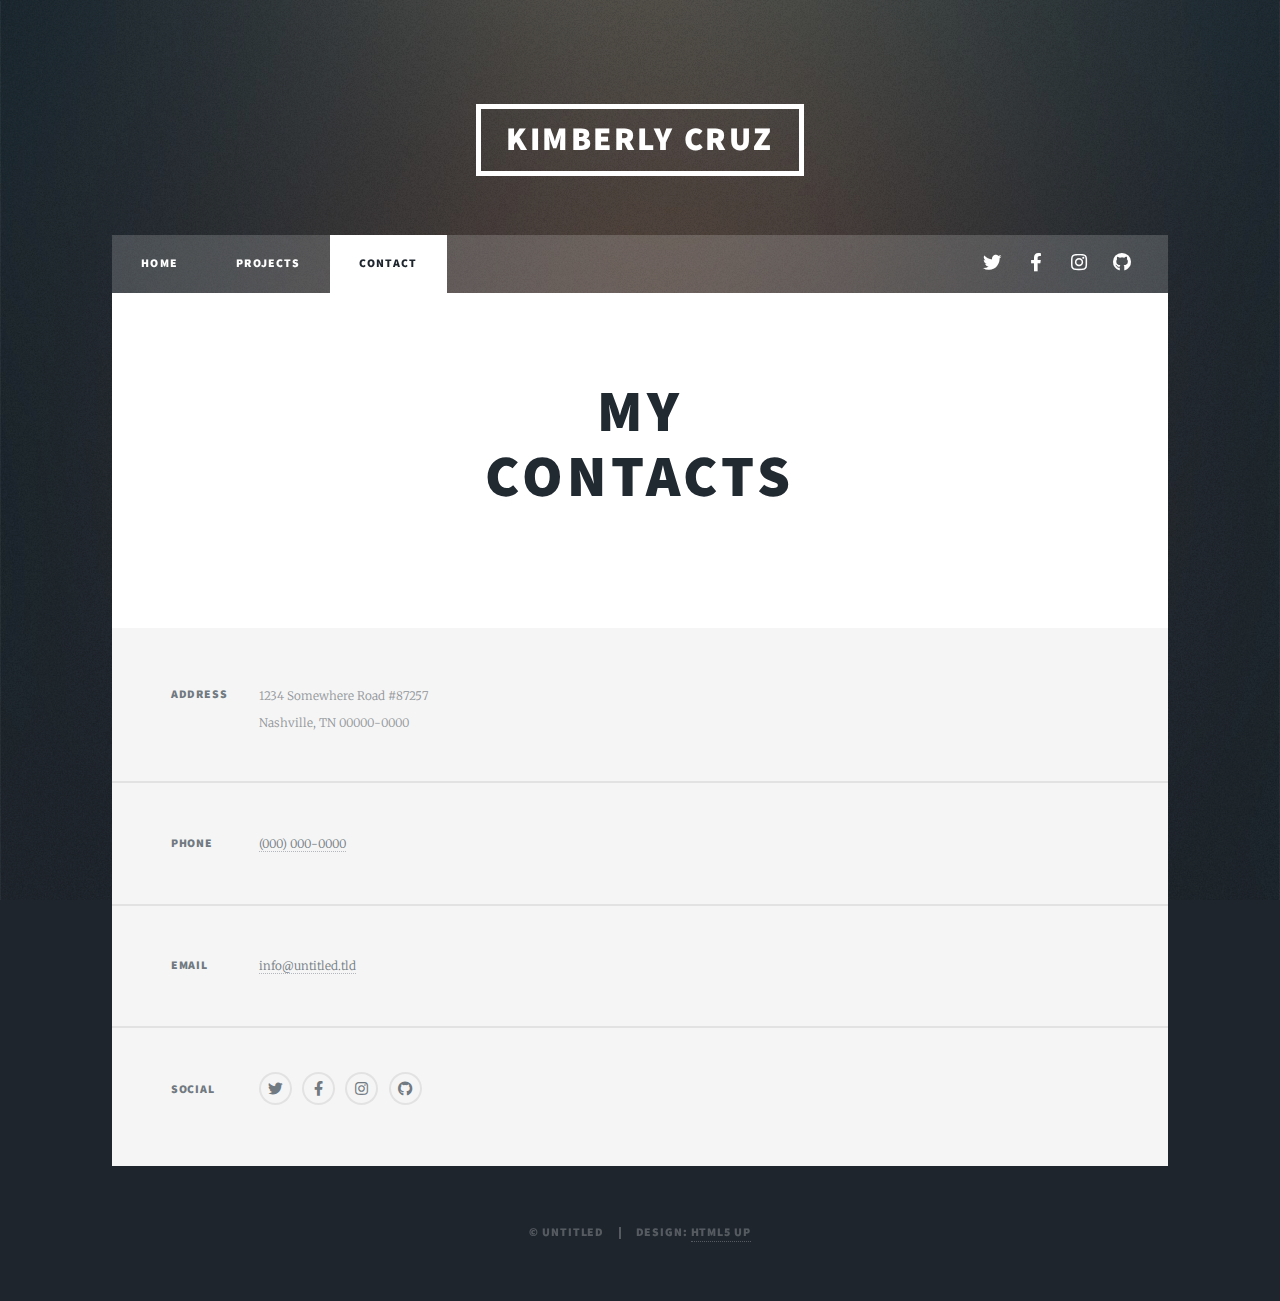
==== elements.html @ bb5ca894 "Start up" ====
<!DOCTYPE HTML>
<!--
	Massively by HTML5 UP
	html5up.net | @ajlkn
	Free for personal and commercial use under the CCA 3.0 license (html5up.net/license)
-->
<html>
	<head>
		<title>Contact Reference - Massively by HTML5 UP</title>
		<meta charset="utf-8" />
		<meta name="viewport" content="width=device-width, initial-scale=1, user-scalable=no" />
		<link rel="stylesheet" href="assets/css/main.css" />
		<noscript><link rel="stylesheet" href="assets/css/noscript.css" /></noscript>
	</head>
	<body class="is-preload">

		<!-- Wrapper -->
			<div id="wrapper">

				<!-- Header -->
					<header id="header">
						<a href="index.html" class="logo">Kimberly Cruz</a>
					</header>

				<!-- Nav -->
					<nav id="nav">
						<ul class="links">
							<li><a href="index.html">Home</a></li>
							<li><a href="generic.html">Projects</a></li>
							<li class="active"><a href="elements.html">Contact</a></li>
						</ul>
						<ul class="icons">
							<li><a href="#" class="icon brands fa-twitter"><span class="label">Twitter</span></a></li>
							<li><a href="#" class="icon brands fa-facebook-f"><span class="label">Facebook</span></a></li>
							<li><a href="#" class="icon brands fa-instagram"><span class="label">Instagram</span></a></li>
							<li><a href="#" class="icon brands fa-github"><span class="label">GitHub</span></a></li>
						</ul>
					</nav>

				<!-- Main -->
					<div id="main">

						<!-- Post -->
							<section class="post">
								<header class="major">
									<h1>My<br />
									Contacts</h1>
								</header>
							</section>

					</div>

				<!-- Footer -->
					<footer id="footer">
						
						<section class="split contact">
							<section class="alt">
								<h3>Address</h3>
								<p>1234 Somewhere Road #87257<br />
								Nashville, TN 00000-0000</p>
							</section>
							<section>
								<h3>Phone</h3>
								<p><a href="#">(000) 000-0000</a></p>
							</section>
							<section>
								<h3>Email</h3>
								<p><a href="#">info@untitled.tld</a></p>
							</section>
							<section>
								<h3>Social</h3>
								<ul class="icons alt">
									<li><a href="#" class="icon brands alt fa-twitter"><span class="label">Twitter</span></a></li>
									<li><a href="#" class="icon brands alt fa-facebook-f"><span class="label">Facebook</span></a></li>
									<li><a href="#" class="icon brands alt fa-instagram"><span class="label">Instagram</span></a></li>
									<li><a href="#" class="icon brands alt fa-github"><span class="label">GitHub</span></a></li>
								</ul>
							</section>
						</section>
					</footer>

				<!-- Copyright -->
					<div id="copyright">
						<ul><li>&copy; Untitled</li><li>Design: <a href="https://html5up.net">HTML5 UP</a></li></ul>
					</div>

			</div>

		<!-- Scripts -->
			<script src="assets/js/jquery.min.js"></script>
			<script src="assets/js/jquery.scrollex.min.js"></script>
			<script src="assets/js/jquery.scrolly.min.js"></script>
			<script src="assets/js/browser.min.js"></script>
			<script src="assets/js/breakpoints.min.js"></script>
			<script src="assets/js/util.js"></script>
			<script src="assets/js/main.js"></script>

	</body>
</html>
---- assets/css/main.css ----
@import url(fontawesome-all.min.css);
@import url("https://fonts.googleapis.com/css?family=Merriweather:300,700,300italic,700italic|Source+Sans+Pro:900");

/*
	Massively by HTML5 UP
	html5up.net | @ajlkn
	Free for personal and commercial use under the CCA 3.0 license (html5up.net/license)
*/

html, body, div, span, applet, object,
iframe, h1, h2, h3, h4, h5, h6, p, blockquote,
pre, a, abbr, acronym, address, big, cite,
code, del, dfn, em, img, ins, kbd, q, s, samp,
small, strike, strong, sub, sup, tt, var, b,
u, i, center, dl, dt, dd, ol, ul, li, fieldset,
form, label, legend, table, caption, tbody,
tfoot, thead, tr, th, td, article, aside,
canvas, details, embed, figure, figcaption,
footer, header, hgroup, menu, nav, output, ruby,
section, summary, time, mark, audio, video {
	margin: 0;
	padding: 0;
	border: 0;
	font-size: 100%;
	font: inherit;
	vertical-align: baseline;}

article, aside, details, figcaption, figure,
footer, header, hgroup, menu, nav, section {
	display: block;}

body {
	line-height: 1;
}

ol, ul {
	list-style: none;
}

blockquote, q {
	quotes: none;
}

	blockquote:before, blockquote:after, q:before, q:after {
		content: '';
		content: none;
	}

table {
	border-collapse: collapse;
	border-spacing: 0;
}

body {
	-webkit-text-size-adjust: none;
}

mark {
	background-color: transparent;
	color: inherit;
}

input::-moz-focus-inner {
	border: 0;
	padding: 0;
}

input, select, textarea {
	-moz-appearance: none;
	-webkit-appearance: none;
	-ms-appearance: none;
	appearance: none;
}

/* Basic */

	@-ms-viewport {
		width: device-width;
	}

	body {
		-ms-overflow-style: scrollbar;
	}

	@media screen and (max-width: 480px) {

		html, body {
			min-width: 320px;
		}

	}

	html {
		box-sizing: border-box;
	}

	*, *:before, *:after {
		box-sizing: inherit;
	}

	body {
		background-color: #1e252d;
	}

		body.is-preload *, body.is-preload *:before, body.is-preload *:after {
			-moz-animation: none !important;
			-webkit-animation: none !important;
			-ms-animation: none !important;
			animation: none !important;
			-moz-transition: none !important;
			-webkit-transition: none !important;
			-ms-transition: none !important;
			transition: none !important;
		}

/* Type */

	html {
		font-size: 16pt;
	}

		@media screen and (max-width: 1680px) {

			html {
				font-size: 12pt;
			}

		}

		@media screen and (max-width: 1280px) {

			html {
				font-size: 11pt;
			}

		}

		@media screen and (max-width: 360px) {

			html {
				font-size: 10pt;
			}

		}

	body {
		color: #212931;
	}

	body, input, select, textarea {
		font-family: "Merriweather", Georgia, serif;
		font-weight: 300;
		font-size: 1rem;
		line-height: 2.375;
	}

	a {
		-moz-transition: color 0.2s ease-in-out, background-color 0.2s ease-in-out, border-color 0.2s ease-in-out, box-shadow 0.2s ease-in-out;
		-webkit-transition: color 0.2s ease-in-out, background-color 0.2s ease-in-out, border-color 0.2s ease-in-out, box-shadow 0.2s ease-in-out;
		-ms-transition: color 0.2s ease-in-out, background-color 0.2s ease-in-out, border-color 0.2s ease-in-out, box-shadow 0.2s ease-in-out;
		transition: color 0.2s ease-in-out, background-color 0.2s ease-in-out, border-color 0.2s ease-in-out, box-shadow 0.2s ease-in-out;
		border-bottom: dotted 1px;
		text-decoration: none;
	}

		a:hover {
			border-bottom-color: transparent;
		}

	strong, b {
		font-weight: 600;
	}

	em, i {
		font-style: italic;
	}

	p {
		text-align: justify;
		margin: 0 0 2rem 0;
	}

	h1, h2, h3, h4, h5, h6 {
		font-family: "Source Sans Pro", Helvetica, sans-serif;
		font-weight: 900;
		line-height: 1.5;
		letter-spacing: 0.075em;
		text-transform: uppercase;
		margin: 0 0 1rem 0;
	}

		h1 a, h2 a, h3 a, h4 a, h5 a, h6 a {
			border-bottom: 0;
			color: inherit;
			text-decoration: none;
		}

	h1 {
		font-size: 4rem;
		line-height: 1.1;
		margin: 0 0 2rem 0;
	}

	h2 {
		font-size: 1.75rem;
		line-height: 1.3;
		margin: 0 0 1.5rem 0;
	}

	h3 {
		font-size: 1.25rem;
		margin: 0 0 1.5rem 0;
	}

	h4 {
		font-size: 1rem;
	}

	h5 {
		font-size: 0.9rem;
	}

	h6 {
		font-size: 0.8rem;
	}

	sub {
		font-size: 0.8rem;
		position: relative;
		top: 0.5rem;
	}

	sup {
		font-size: 0.8rem;
		position: relative;
		top: -0.5rem;
	}

	blockquote {
		border-left: solid 4px;
		font-style: italic;
		margin: 0 0 2rem 0;
		padding: 0.5rem 0 0.5rem 2rem;
	}

	code {
		border: solid 2px;
		font-family: "Courier New", monospace;
		font-size: 0.9rem;
		margin: 0 0.25rem;
		padding: 0.25rem 0.65rem;
	}

	pre {
		-webkit-overflow-scrolling: touch;
		font-family: "Courier New", monospace;
		font-size: 0.9rem;
		margin: 0 0 2rem 0;
	}

		pre code {
			display: block;
			line-height: 1.75;
			padding: 1rem 1.5rem;
			overflow-x: auto;
		}

	hr {
		border: 0;
		border-bottom: solid 2px;
		margin: 3rem 0;
	}

		hr.major {
			margin: 5rem 0;
		}

	.align-left {
		text-align: left;
	}

	.align-center {
		text-align: center;
	}

	.align-right {
		text-align: right;
	}

	input, select, textarea {
		color: #212931;
	}

	a {
		color: #212931;
		border-bottom-color: rgba(33, 41, 49, 0.5);
	}

		a:hover {
			border-bottom-color: transparent;
			color: #18bfef !important;
		}

	strong, b {
		color: #212931;
	}

	h1, h2, h3, h4, h5, h6 {
		color: #212931;
	}

	blockquote {
		border-left-color: #eeeeee;
	}

	code {
		background: rgba(220, 220, 220, 0.25);
		border-color: #eeeeee;
	}

	hr {
		border-bottom-color: #eeeeee;
	}

/* Row */

	.row {
		display: flex;
		flex-wrap: wrap;
		box-sizing: border-box;
		align-items: stretch;
	}

		.row > * {
			box-sizing: border-box;
		}

		.row.gtr-uniform > * > :last-child {
			margin-bottom: 0;
		}

		.row.aln-left {
			justify-content: flex-start;
		}

		.row.aln-center {
			justify-content: center;
		}

		.row.aln-right {
			justify-content: flex-end;
		}

		.row.aln-top {
			align-items: flex-start;
		}

		.row.aln-middle {
			align-items: center;
		}

		.row.aln-bottom {
			align-items: flex-end;
		}

		.row > .imp {
			order: -1;
		}

		.row > .col-1 {
			width: 8.33333%;
		}

		.row > .off-1 {
			margin-left: 8.33333%;
		}

		.row > .col-2 {
			width: 16.66667%;
		}

		.row > .off-2 {
			margin-left: 16.66667%;
		}

		.row > .col-3 {
			width: 25%;
		}

		.row > .off-3 {
			margin-left: 25%;
		}

		.row > .col-4 {
			width: 33.33333%;
		}

		.row > .off-4 {
			margin-left: 33.33333%;
		}

		.row > .col-5 {
			width: 41.66667%;
		}

		.row > .off-5 {
			margin-left: 41.66667%;
		}

		.row > .col-6 {
			width: 50%;
		}

		.row > .off-6 {
			margin-left: 50%;
		}

		.row > .col-7 {
			width: 58.33333%;
		}

		.row > .off-7 {
			margin-left: 58.33333%;
		}

		.row > .col-8 {
			width: 66.66667%;
		}

		.row > .off-8 {
			margin-left: 66.66667%;
		}

		.row > .col-9 {
			width: 75%;
		}

		.row > .off-9 {
			margin-left: 75%;
		}

		.row > .col-10 {
			width: 83.33333%;
		}

		.row > .off-10 {
			margin-left: 83.33333%;
		}

		.row > .col-11 {
			width: 91.66667%;
		}

		.row > .off-11 {
			margin-left: 91.66667%;
		}

		.row > .col-12 {
			width: 100%;
		}

		.row > .off-12 {
			margin-left: 100%;
		}

		.row.gtr-0 {
			margin-top: 0;
			margin-left: 0rem;
		}

			.row.gtr-0 > * {
				padding: 0 0 0 0rem;
			}

			.row.gtr-0.gtr-uniform {
				margin-top: 0rem;
			}

				.row.gtr-0.gtr-uniform > * {
					padding-top: 0rem;
				}

		.row.gtr-25 {
			margin-top: 0;
			margin-left: -0.375rem;
		}

			.row.gtr-25 > * {
				padding: 0 0 0 0.375rem;
			}

			.row.gtr-25.gtr-uniform {
				margin-top: -0.375rem;
			}

				.row.gtr-25.gtr-uniform > * {
					padding-top: 0.375rem;
				}

		.row.gtr-50 {
			margin-top: 0;
			margin-left: -0.75rem;
		}

			.row.gtr-50 > * {
				padding: 0 0 0 0.75rem;
			}

			.row.gtr-50.gtr-uniform {
				margin-top: -0.75rem;
			}

				.row.gtr-50.gtr-uniform > * {
					padding-top: 0.75rem;
				}

		.row {
			margin-top: 0;
			margin-left: -1.5rem;
		}

			.row > * {
				padding: 0 0 0 1.5rem;
			}

			.row.gtr-uniform {
				margin-top: -1.5rem;
			}

				.row.gtr-uniform > * {
					padding-top: 1.5rem;
				}

		.row.gtr-150 {
			margin-top: 0;
			margin-left: -2.25rem;
		}

			.row.gtr-150 > * {
				padding: 0 0 0 2.25rem;
			}

			.row.gtr-150.gtr-uniform {
				margin-top: -2.25rem;
			}

				.row.gtr-150.gtr-uniform > * {
					padding-top: 2.25rem;
				}

		.row.gtr-200 {
			margin-top: 0;
			margin-left: -3rem;
		}

			.row.gtr-200 > * {
				padding: 0 0 0 3rem;
			}

			.row.gtr-200.gtr-uniform {
				margin-top: -3rem;
			}

				.row.gtr-200.gtr-uniform > * {
					padding-top: 3rem;
				}

		@media screen and (max-width: 1680px) {

			.row {
				display: flex;
				flex-wrap: wrap;
				box-sizing: border-box;
				align-items: stretch;
			}

				.row > * {
					box-sizing: border-box;
				}

				.row.gtr-uniform > * > :last-child {
					margin-bottom: 0;
				}

				.row.aln-left {
					justify-content: flex-start;
				}

				.row.aln-center {
					justify-content: center;
				}

				.row.aln-right {
					justify-content: flex-end;
				}

				.row.aln-top {
					align-items: flex-start;
				}

				.row.aln-middle {
					align-items: center;
				}

				.row.aln-bottom {
					align-items: flex-end;
				}

				.row > .imp-xlarge {
					order: -1;
				}

				.row > .col-1-xlarge {
					width: 8.33333%;
				}

				.row > .off-1-xlarge {
					margin-left: 8.33333%;
				}

				.row > .col-2-xlarge {
					width: 16.66667%;
				}

				.row > .off-2-xlarge {
					margin-left: 16.66667%;
				}

				.row > .col-3-xlarge {
					width: 25%;
				}

				.row > .off-3-xlarge {
					margin-left: 25%;
				}

				.row > .col-4-xlarge {
					width: 33.33333%;
				}

				.row > .off-4-xlarge {
					margin-left: 33.33333%;
				}

				.row > .col-5-xlarge {
					width: 41.66667%;
				}

				.row > .off-5-xlarge {
					margin-left: 41.66667%;
				}

				.row > .col-6-xlarge {
					width: 50%;
				}

				.row > .off-6-xlarge {
					margin-left: 50%;
				}

				.row > .col-7-xlarge {
					width: 58.33333%;
				}

				.row > .off-7-xlarge {
					margin-left: 58.33333%;
				}

				.row > .col-8-xlarge {
					width: 66.66667%;
				}

				.row > .off-8-xlarge {
					margin-left: 66.66667%;
				}

				.row > .col-9-xlarge {
					width: 75%;
				}

				.row > .off-9-xlarge {
					margin-left: 75%;
				}

				.row > .col-10-xlarge {
					width: 83.33333%;
				}

				.row > .off-10-xlarge {
					margin-left: 83.33333%;
				}

				.row > .col-11-xlarge {
					width: 91.66667%;
				}

				.row > .off-11-xlarge {
					margin-left: 91.66667%;
				}

				.row > .col-12-xlarge {
					width: 100%;
				}

				.row > .off-12-xlarge {
					margin-left: 100%;
				}

				.row.gtr-0 {
					margin-top: 0;
					margin-left: 0rem;
				}

					.row.gtr-0 > * {
						padding: 0 0 0 0rem;
					}

					.row.gtr-0.gtr-uniform {
						margin-top: 0rem;
					}

						.row.gtr-0.gtr-uniform > * {
							padding-top: 0rem;
						}

				.row.gtr-25 {
					margin-top: 0;
					margin-left: -0.375rem;
				}

					.row.gtr-25 > * {
						padding: 0 0 0 0.375rem;
					}

					.row.gtr-25.gtr-uniform {
						margin-top: -0.375rem;
					}

						.row.gtr-25.gtr-uniform > * {
							padding-top: 0.375rem;
						}

				.row.gtr-50 {
					margin-top: 0;
					margin-left: -0.75rem;
				}

					.row.gtr-50 > * {
						padding: 0 0 0 0.75rem;
					}

					.row.gtr-50.gtr-uniform {
						margin-top: -0.75rem;
					}

						.row.gtr-50.gtr-uniform > * {
							padding-top: 0.75rem;
						}

				.row {
					margin-top: 0;
					margin-left: -1.5rem;
				}

					.row > * {
						padding: 0 0 0 1.5rem;
					}

					.row.gtr-uniform {
						margin-top: -1.5rem;
					}

						.row.gtr-uniform > * {
							padding-top: 1.5rem;
						}

				.row.gtr-150 {
					margin-top: 0;
					margin-left: -2.25rem;
				}

					.row.gtr-150 > * {
						padding: 0 0 0 2.25rem;
					}

					.row.gtr-150.gtr-uniform {
						margin-top: -2.25rem;
					}

						.row.gtr-150.gtr-uniform > * {
							padding-top: 2.25rem;
						}

				.row.gtr-200 {
					margin-top: 0;
					margin-left: -3rem;
				}

					.row.gtr-200 > * {
						padding: 0 0 0 3rem;
					}

					.row.gtr-200.gtr-uniform {
						margin-top: -3rem;
					}

						.row.gtr-200.gtr-uniform > * {
							padding-top: 3rem;
						}

		}

		@media screen and (max-width: 1280px) {

			.row {
				display: flex;
				flex-wrap: wrap;
				box-sizing: border-box;
				align-items: stretch;
			}

				.row > * {
					box-sizing: border-box;
				}

				.row.gtr-uniform > * > :last-child {
					margin-bottom: 0;
				}

				.row.aln-left {
					justify-content: flex-start;
				}

				.row.aln-center {
					justify-content: center;
				}

				.row.aln-right {
					justify-content: flex-end;
				}

				.row.aln-top {
					align-items: flex-start;
				}

				.row.aln-middle {
					align-items: center;
				}

				.row.aln-bottom {
					align-items: flex-end;
				}

				.row > .imp-large {
					order: -1;
				}

				.row > .col-1-large {
					width: 8.33333%;
				}

				.row > .off-1-large {
					margin-left: 8.33333%;
				}

				.row > .col-2-large {
					width: 16.66667%;
				}

				.row > .off-2-large {
					margin-left: 16.66667%;
				}

				.row > .col-3-large {
					width: 25%;
				}

				.row > .off-3-large {
					margin-left: 25%;
				}

				.row > .col-4-large {
					width: 33.33333%;
				}

				.row > .off-4-large {
					margin-left: 33.33333%;
				}

				.row > .col-5-large {
					width: 41.66667%;
				}

				.row > .off-5-large {
					margin-left: 41.66667%;
				}

				.row > .col-6-large {
					width: 50%;
				}

				.row > .off-6-large {
					margin-left: 50%;
				}

				.row > .col-7-large {
					width: 58.33333%;
				}

				.row > .off-7-large {
					margin-left: 58.33333%;
				}

				.row > .col-8-large {
					width: 66.66667%;
				}

				.row > .off-8-large {
					margin-left: 66.66667%;
				}

				.row > .col-9-large {
					width: 75%;
				}

				.row > .off-9-large {
					margin-left: 75%;
				}

				.row > .col-10-large {
					width: 83.33333%;
				}

				.row > .off-10-large {
					margin-left: 83.33333%;
				}

				.row > .col-11-large {
					width: 91.66667%;
				}

				.row > .off-11-large {
					margin-left: 91.66667%;
				}

				.row > .col-12-large {
					width: 100%;
				}

				.row > .off-12-large {
					margin-left: 100%;
				}

				.row.gtr-0 {
					margin-top: 0;
					margin-left: 0rem;
				}

					.row.gtr-0 > * {
						padding: 0 0 0 0rem;
					}

					.row.gtr-0.gtr-uniform {
						margin-top: 0rem;
					}

						.row.gtr-0.gtr-uniform > * {
							padding-top: 0rem;
						}

				.row.gtr-25 {
					margin-top: 0;
					margin-left: -0.375rem;
				}

					.row.gtr-25 > * {
						padding: 0 0 0 0.375rem;
					}

					.row.gtr-25.gtr-uniform {
						margin-top: -0.375rem;
					}

						.row.gtr-25.gtr-uniform > * {
							padding-top: 0.375rem;
						}

				.row.gtr-50 {
					margin-top: 0;
					margin-left: -0.75rem;
				}

					.row.gtr-50 > * {
						padding: 0 0 0 0.75rem;
					}

					.row.gtr-50.gtr-uniform {
						margin-top: -0.75rem;
					}

						.row.gtr-50.gtr-uniform > * {
							padding-top: 0.75rem;
						}

				.row {
					margin-top: 0;
					margin-left: -1.5rem;
				}

					.row > * {
						padding: 0 0 0 1.5rem;
					}

					.row.gtr-uniform {
						margin-top: -1.5rem;
					}

						.row.gtr-uniform > * {
							padding-top: 1.5rem;
						}

				.row.gtr-150 {
					margin-top: 0;
					margin-left: -2.25rem;
				}

					.row.gtr-150 > * {
						padding: 0 0 0 2.25rem;
					}

					.row.gtr-150.gtr-uniform {
						margin-top: -2.25rem;
					}

						.row.gtr-150.gtr-uniform > * {
							padding-top: 2.25rem;
						}

				.row.gtr-200 {
					margin-top: 0;
					margin-left: -3rem;
				}

					.row.gtr-200 > * {
						padding: 0 0 0 3rem;
					}

					.row.gtr-200.gtr-uniform {
						margin-top: -3rem;
					}

						.row.gtr-200.gtr-uniform > * {
							padding-top: 3rem;
						}

		}

		@media screen and (max-width: 980px) {

			.row {
				display: flex;
				flex-wrap: wrap;
				box-sizing: border-box;
				align-items: stretch;
			}

				.row > * {
					box-sizing: border-box;
				}

				.row.gtr-uniform > * > :last-child {
					margin-bottom: 0;
				}

				.row.aln-left {
					justify-content: flex-start;
				}

				.row.aln-center {
					justify-content: center;
				}

				.row.aln-right {
					justify-content: flex-end;
				}

				.row.aln-top {
					align-items: flex-start;
				}

				.row.aln-middle {
					align-items: center;
				}

				.row.aln-bottom {
					align-items: flex-end;
				}

				.row > .imp-medium {
					order: -1;
				}

				.row > .col-1-medium {
					width: 8.33333%;
				}

				.row > .off-1-medium {
					margin-left: 8.33333%;
				}

				.row > .col-2-medium {
					width: 16.66667%;
				}

				.row > .off-2-medium {
					margin-left: 16.66667%;
				}

				.row > .col-3-medium {
					width: 25%;
				}

				.row > .off-3-medium {
					margin-left: 25%;
				}

				.row > .col-4-medium {
					width: 33.33333%;
				}

				.row > .off-4-medium {
					margin-left: 33.33333%;
				}

				.row > .col-5-medium {
					width: 41.66667%;
				}

				.row > .off-5-medium {
					margin-left: 41.66667%;
				}

				.row > .col-6-medium {
					width: 50%;
				}

				.row > .off-6-medium {
					margin-left: 50%;
				}

				.row > .col-7-medium {
					width: 58.33333%;
				}

				.row > .off-7-medium {
					margin-left: 58.33333%;
				}

				.row > .col-8-medium {
					width: 66.66667%;
				}

				.row > .off-8-medium {
					margin-left: 66.66667%;
				}

				.row > .col-9-medium {
					width: 75%;
				}

				.row > .off-9-medium {
					margin-left: 75%;
				}

				.row > .col-10-medium {
					width: 83.33333%;
				}

				.row > .off-10-medium {
					margin-left: 83.33333%;
				}

				.row > .col-11-medium {
					width: 91.66667%;
				}

				.row > .off-11-medium {
					margin-left: 91.66667%;
				}

				.row > .col-12-medium {
					width: 100%;
				}

				.row > .off-12-medium {
					margin-left: 100%;
				}

				.row.gtr-0 {
					margin-top: 0;
					margin-left: 0rem;
				}

					.row.gtr-0 > * {
						padding: 0 0 0 0rem;
					}

					.row.gtr-0.gtr-uniform {
						margin-top: 0rem;
					}

						.row.gtr-0.gtr-uniform > * {
							padding-top: 0rem;
						}

				.row.gtr-25 {
					margin-top: 0;
					margin-left: -0.375rem;
				}

					.row.gtr-25 > * {
						padding: 0 0 0 0.375rem;
					}

					.row.gtr-25.gtr-uniform {
						margin-top: -0.375rem;
					}

						.row.gtr-25.gtr-uniform > * {
							padding-top: 0.375rem;
						}

				.row.gtr-50 {
					margin-top: 0;
					margin-left: -0.75rem;
				}

					.row.gtr-50 > * {
						padding: 0 0 0 0.75rem;
					}

					.row.gtr-50.gtr-uniform {
						margin-top: -0.75rem;
					}

						.row.gtr-50.gtr-uniform > * {
							padding-top: 0.75rem;
						}

				.row {
					margin-top: 0;
					margin-left: -1.5rem;
				}

					.row > * {
						padding: 0 0 0 1.5rem;
					}

					.row.gtr-uniform {
						margin-top: -1.5rem;
					}

						.row.gtr-uniform > * {
							padding-top: 1.5rem;
						}

				.row.gtr-150 {
					margin-top: 0;
					margin-left: -2.25rem;
				}

					.row.gtr-150 > * {
						padding: 0 0 0 2.25rem;
					}

					.row.gtr-150.gtr-uniform {
						margin-top: -2.25rem;
					}

						.row.gtr-150.gtr-uniform > * {
							padding-top: 2.25rem;
						}

				.row.gtr-200 {
					margin-top: 0;
					margin-left: -3rem;
				}

					.row.gtr-200 > * {
						padding: 0 0 0 3rem;
					}

					.row.gtr-200.gtr-uniform {
						margin-top: -3rem;
					}

						.row.gtr-200.gtr-uniform > * {
							padding-top: 3rem;
						}

		}

		@media screen and (max-width: 736px) {

			.row {
				display: flex;
				flex-wrap: wrap;
				box-sizing: border-box;
				align-items: stretch;
			}

				.row > * {
					box-sizing: border-box;
				}

				.row.gtr-uniform > * > :last-child {
					margin-bottom: 0;
				}

				.row.aln-left {
					justify-content: flex-start;
				}

				.row.aln-center {
					justify-content: center;
				}

				.row.aln-right {
					justify-content: flex-end;
				}

				.row.aln-top {
					align-items: flex-start;
				}

				.row.aln-middle {
					align-items: center;
				}

				.row.aln-bottom {
					align-items: flex-end;
				}

				.row > .imp-small {
					order: -1;
				}

				.row > .col-1-small {
					width: 8.33333%;
				}

				.row > .off-1-small {
					margin-left: 8.33333%;
				}

				.row > .col-2-small {
					width: 16.66667%;
				}

				.row > .off-2-small {
					margin-left: 16.66667%;
				}

				.row > .col-3-small {
					width: 25%;
				}

				.row > .off-3-small {
					margin-left: 25%;
				}

				.row > .col-4-small {
					width: 33.33333%;
				}

				.row > .off-4-small {
					margin-left: 33.33333%;
				}

				.row > .col-5-small {
					width: 41.66667%;
				}

				.row > .off-5-small {
					margin-left: 41.66667%;
				}

				.row > .col-6-small {
					width: 50%;
				}

				.row > .off-6-small {
					margin-left: 50%;
				}

				.row > .col-7-small {
					width: 58.33333%;
				}

				.row > .off-7-small {
					margin-left: 58.33333%;
				}

				.row > .col-8-small {
					width: 66.66667%;
				}

				.row > .off-8-small {
					margin-left: 66.66667%;
				}

				.row > .col-9-small {
					width: 75%;
				}

				.row > .off-9-small {
					margin-left: 75%;
				}

				.row > .col-10-small {
					width: 83.33333%;
				}

				.row > .off-10-small {
					margin-left: 83.33333%;
				}

				.row > .col-11-small {
					width: 91.66667%;
				}

				.row > .off-11-small {
					margin-left: 91.66667%;
				}

				.row > .col-12-small {
					width: 100%;
				}

				.row > .off-12-small {
					margin-left: 100%;
				}

				.row.gtr-0 {
					margin-top: 0;
					margin-left: 0rem;
				}

					.row.gtr-0 > * {
						padding: 0 0 0 0rem;
					}

					.row.gtr-0.gtr-uniform {
						margin-top: 0rem;
					}

						.row.gtr-0.gtr-uniform > * {
							padding-top: 0rem;
						}

				.row.gtr-25 {
					margin-top: 0;
					margin-left: -0.375rem;
				}

					.row.gtr-25 > * {
						padding: 0 0 0 0.375rem;
					}

					.row.gtr-25.gtr-uniform {
						margin-top: -0.375rem;
					}

						.row.gtr-25.gtr-uniform > * {
							padding-top: 0.375rem;
						}

				.row.gtr-50 {
					margin-top: 0;
					margin-left: -0.75rem;
				}

					.row.gtr-50 > * {
						padding: 0 0 0 0.75rem;
					}

					.row.gtr-50.gtr-uniform {
						margin-top: -0.75rem;
					}

						.row.gtr-50.gtr-uniform > * {
							padding-top: 0.75rem;
						}

				.row {
					margin-top: 0;
					margin-left: -1.5rem;
				}

					.row > * {
						padding: 0 0 0 1.5rem;
					}

					.row.gtr-uniform {
						margin-top: -1.5rem;
					}

						.row.gtr-uniform > * {
							padding-top: 1.5rem;
						}

				.row.gtr-150 {
					margin-top: 0;
					margin-left: -2.25rem;
				}

					.row.gtr-150 > * {
						padding: 0 0 0 2.25rem;
					}

					.row.gtr-150.gtr-uniform {
						margin-top: -2.25rem;
					}

						.row.gtr-150.gtr-uniform > * {
							padding-top: 2.25rem;
						}

				.row.gtr-200 {
					margin-top: 0;
					margin-left: -3rem;
				}

					.row.gtr-200 > * {
						padding: 0 0 0 3rem;
					}

					.row.gtr-200.gtr-uniform {
						margin-top: -3rem;
					}

						.row.gtr-200.gtr-uniform > * {
							padding-top: 3rem;
						}

		}

		@media screen and (max-width: 480px) {

			.row {
				display: flex;
				flex-wrap: wrap;
				box-sizing: border-box;
				align-items: stretch;
			}

				.row > * {
					box-sizing: border-box;
				}

				.row.gtr-uniform > * > :last-child {
					margin-bottom: 0;
				}

				.row.aln-left {
					justify-content: flex-start;
				}

				.row.aln-center {
					justify-content: center;
				}

				.row.aln-right {
					justify-content: flex-end;
				}

				.row.aln-top {
					align-items: flex-start;
				}

				.row.aln-middle {
					align-items: center;
				}

				.row.aln-bottom {
					align-items: flex-end;
				}

				.row > .imp-xsmall {
					order: -1;
				}

				.row > .col-1-xsmall {
					width: 8.33333%;
				}

				.row > .off-1-xsmall {
					margin-left: 8.33333%;
				}

				.row > .col-2-xsmall {
					width: 16.66667%;
				}

				.row > .off-2-xsmall {
					margin-left: 16.66667%;
				}

				.row > .col-3-xsmall {
					width: 25%;
				}

				.row > .off-3-xsmall {
					margin-left: 25%;
				}

				.row > .col-4-xsmall {
					width: 33.33333%;
				}

				.row > .off-4-xsmall {
					margin-left: 33.33333%;
				}

				.row > .col-5-xsmall {
					width: 41.66667%;
				}

				.row > .off-5-xsmall {
					margin-left: 41.66667%;
				}

				.row > .col-6-xsmall {
					width: 50%;
				}

				.row > .off-6-xsmall {
					margin-left: 50%;
				}

				.row > .col-7-xsmall {
					width: 58.33333%;
				}

				.row > .off-7-xsmall {
					margin-left: 58.33333%;
				}

				.row > .col-8-xsmall {
					width: 66.66667%;
				}

				.row > .off-8-xsmall {
					margin-left: 66.66667%;
				}

				.row > .col-9-xsmall {
					width: 75%;
				}

				.row > .off-9-xsmall {
					margin-left: 75%;
				}

				.row > .col-10-xsmall {
					width: 83.33333%;
				}

				.row > .off-10-xsmall {
					margin-left: 83.33333%;
				}

				.row > .col-11-xsmall {
					width: 91.66667%;
				}

				.row > .off-11-xsmall {
					margin-left: 91.66667%;
				}

				.row > .col-12-xsmall {
					width: 100%;
				}

				.row > .off-12-xsmall {
					margin-left: 100%;
				}

				.row.gtr-0 {
					margin-top: 0;
					margin-left: 0rem;
				}

					.row.gtr-0 > * {
						padding: 0 0 0 0rem;
					}

					.row.gtr-0.gtr-uniform {
						margin-top: 0rem;
					}

						.row.gtr-0.gtr-uniform > * {
							padding-top: 0rem;
						}

				.row.gtr-25 {
					margin-top: 0;
					margin-left: -0.375rem;
				}

					.row.gtr-25 > * {
						padding: 0 0 0 0.375rem;
					}

					.row.gtr-25.gtr-uniform {
						margin-top: -0.375rem;
					}

						.row.gtr-25.gtr-uniform > * {
							padding-top: 0.375rem;
						}

				.row.gtr-50 {
					margin-top: 0;
					margin-left: -0.75rem;
				}

					.row.gtr-50 > * {
						padding: 0 0 0 0.75rem;
					}

					.row.gtr-50.gtr-uniform {
						margin-top: -0.75rem;
					}

						.row.gtr-50.gtr-uniform > * {
							padding-top: 0.75rem;
						}

				.row {
					margin-top: 0;
					margin-left: -1.5rem;
				}

					.row > * {
						padding: 0 0 0 1.5rem;
					}

					.row.gtr-uniform {
						margin-top: -1.5rem;
					}

						.row.gtr-uniform > * {
							padding-top: 1.5rem;
						}

				.row.gtr-150 {
					margin-top: 0;
					margin-left: -2.25rem;
				}

					.row.gtr-150 > * {
						padding: 0 0 0 2.25rem;
					}

					.row.gtr-150.gtr-uniform {
						margin-top: -2.25rem;
					}

						.row.gtr-150.gtr-uniform > * {
							padding-top: 2.25rem;
						}

				.row.gtr-200 {
					margin-top: 0;
					margin-left: -3rem;
				}

					.row.gtr-200 > * {
						padding: 0 0 0 3rem;
					}

					.row.gtr-200.gtr-uniform {
						margin-top: -3rem;
					}

						.row.gtr-200.gtr-uniform > * {
							padding-top: 3rem;
						}

		}

		@media screen and (max-width: 360px) {

			.row {
				display: flex;
				flex-wrap: wrap;
				box-sizing: border-box;
				align-items: stretch;
			}

				.row > * {
					box-sizing: border-box;
				}

				.row.gtr-uniform > * > :last-child {
					margin-bottom: 0;
				}

				.row.aln-left {
					justify-content: flex-start;
				}

				.row.aln-center {
					justify-content: center;
				}

				.row.aln-right {
					justify-content: flex-end;
				}

				.row.aln-top {
					align-items: flex-start;
				}

				.row.aln-middle {
					align-items: center;
				}

				.row.aln-bottom {
					align-items: flex-end;
				}

				.row > .imp-xxsmall {
					order: -1;
				}

				.row > .col-1-xxsmall {
					width: 8.33333%;
				}

				.row > .off-1-xxsmall {
					margin-left: 8.33333%;
				}

				.row > .col-2-xxsmall {
					width: 16.66667%;
				}

				.row > .off-2-xxsmall {
					margin-left: 16.66667%;
				}

				.row > .col-3-xxsmall {
					width: 25%;
				}

				.row > .off-3-xxsmall {
					margin-left: 25%;
				}

				.row > .col-4-xxsmall {
					width: 33.33333%;
				}

				.row > .off-4-xxsmall {
					margin-left: 33.33333%;
				}

				.row > .col-5-xxsmall {
					width: 41.66667%;
				}

				.row > .off-5-xxsmall {
					margin-left: 41.66667%;
				}

				.row > .col-6-xxsmall {
					width: 50%;
				}

				.row > .off-6-xxsmall {
					margin-left: 50%;
				}

				.row > .col-7-xxsmall {
					width: 58.33333%;
				}

				.row > .off-7-xxsmall {
					margin-left: 58.33333%;
				}

				.row > .col-8-xxsmall {
					width: 66.66667%;
				}

				.row > .off-8-xxsmall {
					margin-left: 66.66667%;
				}

				.row > .col-9-xxsmall {
					width: 75%;
				}

				.row > .off-9-xxsmall {
					margin-left: 75%;
				}

				.row > .col-10-xxsmall {
					width: 83.33333%;
				}

				.row > .off-10-xxsmall {
					margin-left: 83.33333%;
				}

				.row > .col-11-xxsmall {
					width: 91.66667%;
				}

				.row > .off-11-xxsmall {
					margin-left: 91.66667%;
				}

				.row > .col-12-xxsmall {
					width: 100%;
				}

				.row > .off-12-xxsmall {
					margin-left: 100%;
				}

				.row.gtr-0 {
					margin-top: 0;
					margin-left: 0rem;
				}

					.row.gtr-0 > * {
						padding: 0 0 0 0rem;
					}

					.row.gtr-0.gtr-uniform {
						margin-top: 0rem;
					}

						.row.gtr-0.gtr-uniform > * {
							padding-top: 0rem;
						}

				.row.gtr-25 {
					margin-top: 0;
					margin-left: -0.375rem;
				}

					.row.gtr-25 > * {
						padding: 0 0 0 0.375rem;
					}

					.row.gtr-25.gtr-uniform {
						margin-top: -0.375rem;
					}

						.row.gtr-25.gtr-uniform > * {
							padding-top: 0.375rem;
						}

				.row.gtr-50 {
					margin-top: 0;
					margin-left: -0.75rem;
				}

					.row.gtr-50 > * {
						padding: 0 0 0 0.75rem;
					}

					.row.gtr-50.gtr-uniform {
						margin-top: -0.75rem;
					}

						.row.gtr-50.gtr-uniform > * {
							padding-top: 0.75rem;
						}

				.row {
					margin-top: 0;
					margin-left: -1.5rem;
				}

					.row > * {
						padding: 0 0 0 1.5rem;
					}

					.row.gtr-uniform {
						margin-top: -1.5rem;
					}

						.row.gtr-uniform > * {
							padding-top: 1.5rem;
						}

				.row.gtr-150 {
					margin-top: 0;
					margin-left: -2.25rem;
				}

					.row.gtr-150 > * {
						padding: 0 0 0 2.25rem;
					}

					.row.gtr-150.gtr-uniform {
						margin-top: -2.25rem;
					}

						.row.gtr-150.gtr-uniform > * {
							padding-top: 2.25rem;
						}

				.row.gtr-200 {
					margin-top: 0;
					margin-left: -3rem;
				}

					.row.gtr-200 > * {
						padding: 0 0 0 3rem;
					}

					.row.gtr-200.gtr-uniform {
						margin-top: -3rem;
					}

						.row.gtr-200.gtr-uniform > * {
							padding-top: 3rem;
						}

		}

/* Box */

	.box {
		border: solid 2px;
		margin-bottom: 2rem;
		padding: 1.5rem;
	}

		.box > :last-child,
		.box > :last-child > :last-child,
		.box > :last-child > :last-child > :last-child {
			margin-bottom: 0;
		}

		.box.alt {
			border: 0;
			border-radius: 0;
			padding: 0;
		}

	.box {
		border-color: #eeeeee;
	}

/* Button */

	input[type="submit"],
	input[type="reset"],
	input[type="button"],
	button,
	.button {
		-moz-appearance: none;
		-webkit-appearance: none;
		-ms-appearance: none;
		appearance: none;
		-moz-transition: background-color 0.2s ease-in-out, box-shadow 0.2s ease-in-out, color 0.2s ease-in-out;
		-webkit-transition: background-color 0.2s ease-in-out, box-shadow 0.2s ease-in-out, color 0.2s ease-in-out;
		-ms-transition: background-color 0.2s ease-in-out, box-shadow 0.2s ease-in-out, color 0.2s ease-in-out;
		transition: background-color 0.2s ease-in-out, box-shadow 0.2s ease-in-out, color 0.2s ease-in-out;
		border: 0;
		border-radius: 0;
		cursor: pointer;
		display: inline-block;
		font-family: "Source Sans Pro", Helvetica, sans-serif;
		font-size: 0.8rem;
		font-weight: 900;
		letter-spacing: 0.075em;
		height: 3rem;
		line-height: 3rem;
		padding: 0 2rem;
		text-align: center;
		text-decoration: none;
		text-transform: uppercase;
		white-space: nowrap;
	}

		input[type="submit"].icon:before,
		input[type="reset"].icon:before,
		input[type="button"].icon:before,
		button.icon:before,
		.button.icon:before {
			margin-right: 0.5rem;
		}

		input[type="submit"].icon.solo,
		input[type="reset"].icon.solo,
		input[type="button"].icon.solo,
		button.icon.solo,
		.button.icon.solo {
			position: relative;
			width: 4rem;
			height: 4rem;
			line-height: 4rem;
			border-radius: 4rem;
			text-indent: 4rem;
			overflow: hidden;
			padding: 0;
			white-space: nowrap;
		}

			input[type="submit"].icon.solo:before,
			input[type="reset"].icon.solo:before,
			input[type="button"].icon.solo:before,
			button.icon.solo:before,
			.button.icon.solo:before {
				position: absolute;
				display: block;
				top: 0;
				left: 0;
				width: inherit;
				height: inherit;
				line-height: inherit;
				font-size: 1.25rem;
				margin-right: 0;
				text-align: center;
				text-indent: 0;
			}

		input[type="submit"].fit,
		input[type="reset"].fit,
		input[type="button"].fit,
		button.fit,
		.button.fit {
			width: 100%;
		}

		input[type="submit"].small,
		input[type="reset"].small,
		input[type="button"].small,
		button.small,
		.button.small {
			font-size: 0.7rem;
			height: 2.5rem;
			line-height: 2.5rem;
			padding: 0 1.5rem;
		}

		input[type="submit"].large,
		input[type="reset"].large,
		input[type="button"].large,
		button.large,
		.button.large {
			font-size: 0.9rem;
			height: 3.5rem;
			line-height: 3.5rem;
			padding: 0 2.75rem;
		}

		@media screen and (max-width: 980px) {

			input[type="submit"],
			input[type="reset"],
			input[type="button"],
			button,
			.button {
				font-size: 0.9rem;
				height: 3.25rem;
				line-height: 3.25rem;
			}

				input[type="submit"].large,
				input[type="reset"].large,
				input[type="button"].large,
				button.large,
				.button.large {
					font-size: 1rem;
					height: 3.75rem;
					line-height: 3.75rem;
				}

		}

		input[type="submit"].disabled, input[type="submit"]:disabled,
		input[type="reset"].disabled,
		input[type="reset"]:disabled,
		input[type="button"].disabled,
		input[type="button"]:disabled,
		button.disabled,
		button:disabled,
		.button.disabled,
		.button:disabled {
			pointer-events: none;
			opacity: 0.25;
		}

	input[type="submit"],
	input[type="reset"],
	input[type="button"],
	button,
	.button {
		background-color: transparent;
		box-shadow: inset 0 0 0 2px #212931;
		color: #212931 !important;
	}

		input[type="submit"]:hover,
		input[type="reset"]:hover,
		input[type="button"]:hover,
		button:hover,
		.button:hover {
			box-shadow: inset 0 0 0 2px #18bfef;
			color: #18bfef !important;
		}

		input[type="submit"].primary,
		input[type="reset"].primary,
		input[type="button"].primary,
		button.primary,
		.button.primary {
			background-color: #212931;
			box-shadow: none;
			color: #ffffff !important;
		}

			input[type="submit"].primary:hover,
			input[type="reset"].primary:hover,
			input[type="button"].primary:hover,
			button.primary:hover,
			.button.primary:hover {
				background-color: #18bfef;
			}

/* Form */

	form {
		margin: 0 0 2rem 0;
	}

		form > :last-child {
			margin-bottom: 0;
		}

		form > .fields {
			display: -moz-flex;
			display: -webkit-flex;
			display: -ms-flex;
			display: flex;
			-moz-flex-wrap: wrap;
			-webkit-flex-wrap: wrap;
			-ms-flex-wrap: wrap;
			flex-wrap: wrap;
			width: calc(100% + 3rem);
			margin: -1.5rem 0 2rem -1.5rem;
		}

			form > .fields > .field {
				-moz-flex-grow: 0;
				-webkit-flex-grow: 0;
				-ms-flex-grow: 0;
				flex-grow: 0;
				-moz-flex-shrink: 0;
				-webkit-flex-shrink: 0;
				-ms-flex-shrink: 0;
				flex-shrink: 0;
				padding: 1.5rem 0 0 1.5rem;
				width: calc(100% - 1.5rem);
			}

				form > .fields > .field.half {
					width: calc(50% - 0.75rem);
				}

				form > .fields > .field.third {
					width: calc(100%/3 - 0.5rem);
				}

				form > .fields > .field.quarter {
					width: calc(25% - 0.375rem);
				}

		@media screen and (max-width: 480px) {

			form > .fields {
				width: calc(100% + 3rem);
				margin: -1.5rem 0 2rem -1.5rem;
			}

				form > .fields > .field {
					padding: 1.5rem 0 0 1.5rem;
					width: calc(100% - 1.5rem);
				}

					form > .fields > .field.half {
						width: calc(100% - 1.5rem);
					}

					form > .fields > .field.third {
						width: calc(100% - 1.5rem);
					}

					form > .fields > .field.quarter {
						width: calc(100% - 1.5rem);
					}

		}

	label {
		display: block;
		font-family: "Source Sans Pro", Helvetica, sans-serif;
		font-weight: 900;
		line-height: 1.5;
		letter-spacing: 0.075em;
		font-size: 0.8rem;
		text-transform: uppercase;
		margin: 0 0 0.75rem 0;
	}

		@media screen and (max-width: 980px) {

			label {
				font-size: 0.9rem;
			}

		}

	input[type="text"],
	input[type="password"],
	input[type="email"],
	select,
	textarea {
		-moz-appearance: none;
		-webkit-appearance: none;
		-ms-appearance: none;
		appearance: none;
		background: transparent;
		border-radius: 0;
		border: solid 2px;
		color: inherit;
		display: block;
		outline: 0;
		padding: 0 1rem;
		text-decoration: none;
		width: 100%;
	}

		input[type="text"]:invalid,
		input[type="password"]:invalid,
		input[type="email"]:invalid,
		select:invalid,
		textarea:invalid {
			box-shadow: none;
		}

	select {
		background-size: 1.25rem;
		background-repeat: no-repeat;
		background-position: calc(100% - 1rem) center;
		height: 3rem;
		padding-right: 3rem;
		text-overflow: ellipsis;
	}

		select:focus::-ms-value {
			background-color: transparent;
		}

		select::-ms-expand {
			display: none;
		}

	input[type="text"],
	input[type="password"],
	input[type="email"],
	select {
		height: 3rem;
	}

	textarea {
		padding: 0.75rem 1rem;
	}

	input[type="checkbox"],
	input[type="radio"] {
		-moz-appearance: none;
		-webkit-appearance: none;
		-ms-appearance: none;
		appearance: none;
		display: block;
		float: left;
		margin-right: -2rem;
		opacity: 0;
		width: 1rem;
		z-index: -1;
	}

		input[type="checkbox"] + label,
		input[type="radio"] + label {
			text-decoration: none;
			cursor: pointer;
			display: inline-block;
			font-size: 1rem;
			letter-spacing: 0;
			font-family: "Merriweather", Georgia, serif;
			text-transform: none;
			font-weight: 300;
			padding-left: 2.8rem;
			padding-right: 1rem;
			position: relative;
		}

			input[type="checkbox"] + label:before,
			input[type="radio"] + label:before {
				-moz-osx-font-smoothing: grayscale;
				-webkit-font-smoothing: antialiased;
				display: inline-block;
				font-style: normal;
				font-variant: normal;
				text-rendering: auto;
				line-height: 1;
				text-transform: none !important;
				font-family: 'Font Awesome 5 Free';
				font-weight: 900;
			}

			input[type="checkbox"] + label:before,
			input[type="radio"] + label:before {
				border-radius: 0;
				border: solid 2px;
				content: '';
				display: inline-block;
				font-size: 0.8rem;
				height: 1.8rem;
				left: 0;
				line-height: 1.65rem;
				position: absolute;
				text-align: center;
				top: -0.125rem;
				width: 1.8rem;
			}

		input[type="checkbox"]:checked + label:before,
		input[type="radio"]:checked + label:before {
			content: '\f00c';
		}

	input[type="checkbox"] + label:before {
		border-radius: 0;
	}

	input[type="radio"] + label:before {
		border-radius: 100%;
	}

	::-webkit-input-placeholder {
		opacity: 1.0;
	}

	:-moz-placeholder {
		opacity: 1.0;
	}

	::-moz-placeholder {
		opacity: 1.0;
	}

	:-ms-input-placeholder {
		opacity: 1.0;
	}

	label {
		color: #212931;
	}

	input[type="text"],
	input[type="password"],
	input[type="email"],
	select,
	textarea {
		border-color: #eeeeee;
	}

		input[type="text"]:focus,
		input[type="password"]:focus,
		input[type="email"]:focus,
		select:focus,
		textarea:focus {
			border-color: #18bfef;
		}

	select {
		background-image: url("data:image/svg+xml;charset=utf8,%3Csvg xmlns='http://www.w3.org/2000/svg' width='40' height='40' preserveAspectRatio='none' viewBox='0 0 40 40'%3E%3Cpath d='M9.4,12.3l10.4,10.4l10.4-10.4c0.2-0.2,0.5-0.4,0.9-0.4c0.3,0,0.6,0.1,0.9,0.4l3.3,3.3c0.2,0.2,0.4,0.5,0.4,0.9 c0,0.4-0.1,0.6-0.4,0.9L20.7,31.9c-0.2,0.2-0.5,0.4-0.9,0.4c-0.3,0-0.6-0.1-0.9-0.4L4.3,17.3c-0.2-0.2-0.4-0.5-0.4-0.9 c0-0.4,0.1-0.6,0.4-0.9l3.3-3.3c0.2-0.2,0.5-0.4,0.9-0.4S9.1,12.1,9.4,12.3z' fill='%23eeeeee' /%3E%3C/svg%3E");
	}

		select option {
			background-color: #ffffff;
			color: #212931;
		}

	.select-wrapper:before {
		color: #eeeeee;
	}

	input[type="checkbox"] + label,
	input[type="radio"] + label {
		color: #212931;
	}

		input[type="checkbox"] + label:before,
		input[type="radio"] + label:before {
			border-color: #eeeeee;
		}

	input[type="checkbox"]:checked + label:before,
	input[type="radio"]:checked + label:before {
		background-color: #212931;
		border-color: #212931;
		color: #ffffff;
	}

	input[type="checkbox"]:focus + label:before,
	input[type="radio"]:focus + label:before {
		border-color: #18bfef;
	}

	::-webkit-input-placeholder {
		color: #909498 !important;
	}

	:-moz-placeholder {
		color: #909498 !important;
	}

	::-moz-placeholder {
		color: #909498 !important;
	}

	:-ms-input-placeholder {
		color: #909498 !important;
	}

	.formerize-placeholder {
		color: #909498 !important;
	}

/* Icon */

	.icon {
		text-decoration: none;
		border-bottom: none;
		position: relative;
	}

		.icon:before {
			-moz-osx-font-smoothing: grayscale;
			-webkit-font-smoothing: antialiased;
			display: inline-block;
			font-style: normal;
			font-variant: normal;
			text-rendering: auto;
			line-height: 1;
			text-transform: none !important;
			font-family: 'Font Awesome 5 Free';
			font-weight: 400;
		}

		.icon > .label {
			display: none;
		}

		.icon:before {
			line-height: inherit;
		}

		.icon.solid:before {
			font-weight: 900;
		}

		.icon.brands:before {
			font-family: 'Font Awesome 5 Brands';
		}

/* Image */

	.image {
		border: 0;
		display: inline-block;
		position: relative;
	}

		.image img {
			display: block;
		}

		.image.left, .image.right {
			max-width: 40%;
		}

			.image.left img, .image.right img {
				width: 100%;
			}

		.image.left {
			float: left;
			margin: 0 2rem 2rem 0;
			top: 0.75rem;
		}

		.image.right {
			float: right;
			margin: 0 0 2rem 2rem;
			top: 0.75rem;
		}

		.image.fit {
			display: block;
			margin: 2.5rem 0;
			width: 100%;
		}

			.image.fit:first-child {
				margin-top: 0;
			}

			.image.fit img {
				width: 100%;
			}

		.image.main {
			display: block;
			margin: 4rem 0;
			width: 100%;
		}

			.image.main:first-child {
				margin-top: 0;
			}

			.image.main img {
				width: 100%;
			}

		@media screen and (max-width: 736px) {

			.image.fit {
				margin: 2rem 0;
			}

			.image.main {
				margin: 2rem 0;
			}

		}

	a.image {
		overflow: hidden;
	}

		a.image img {
			-moz-transition: -moz-transform 0.2s ease-out;
			-webkit-transition: -webkit-transform 0.2s ease-out;
			-ms-transition: -ms-transform 0.2s ease-out;
			transition: transform 0.2s ease-out;
		}

		a.image:hover img {
			-moz-transform: scale(1.05);
			-webkit-transform: scale(1.05);
			-ms-transform: scale(1.05);
			transform: scale(1.05);
		}

/* Actions */

	ul.actions {
		display: -moz-flex;
		display: -webkit-flex;
		display: -ms-flex;
		display: flex;
		cursor: default;
		list-style: none;
		margin-left: -1rem;
		padding-left: 0;
	}

		ul.actions li {
			padding: 0 0 0 1rem;
			vertical-align: middle;
		}

		ul.actions.special {
			-moz-justify-content: center;
			-webkit-justify-content: center;
			-ms-justify-content: center;
			justify-content: center;
			width: 100%;
			margin-left: 0;
		}

			ul.actions.special li:first-child {
				padding-left: 0;
			}

		ul.actions.stacked {
			-moz-flex-direction: column;
			-webkit-flex-direction: column;
			-ms-flex-direction: column;
			flex-direction: column;
			margin-left: 0;
		}

			ul.actions.stacked li {
				padding: 1.3rem 0 0 0;
			}

				ul.actions.stacked li:first-child {
					padding-top: 0;
				}

		ul.actions.fit {
			width: calc(100% + 1rem);
		}

			ul.actions.fit li {
				-moz-flex-grow: 1;
				-webkit-flex-grow: 1;
				-ms-flex-grow: 1;
				flex-grow: 1;
				-moz-flex-shrink: 1;
				-webkit-flex-shrink: 1;
				-ms-flex-shrink: 1;
				flex-shrink: 1;
				width: 100%;
			}

				ul.actions.fit li > * {
					width: 100%;
				}

			ul.actions.fit.stacked {
				width: 100%;
			}

		@media screen and (max-width: 480px) {

			ul.actions:not(.fixed) {
				-moz-flex-direction: column;
				-webkit-flex-direction: column;
				-ms-flex-direction: column;
				flex-direction: column;
				margin-left: 0;
				width: 100% !important;
			}

				ul.actions:not(.fixed) li {
					-moz-flex-grow: 1;
					-webkit-flex-grow: 1;
					-ms-flex-grow: 1;
					flex-grow: 1;
					-moz-flex-shrink: 1;
					-webkit-flex-shrink: 1;
					-ms-flex-shrink: 1;
					flex-shrink: 1;
					padding: 1rem 0 0 0;
					text-align: center;
					width: 100%;
				}

					ul.actions:not(.fixed) li > * {
						width: 100%;
					}

					ul.actions:not(.fixed) li:first-child {
						padding-top: 0;
					}

					ul.actions:not(.fixed) li input[type="submit"],
					ul.actions:not(.fixed) li input[type="reset"],
					ul.actions:not(.fixed) li input[type="button"],
					ul.actions:not(.fixed) li button,
					ul.actions:not(.fixed) li .button {
						width: 100%;
					}

						ul.actions:not(.fixed) li input[type="submit"].icon:before,
						ul.actions:not(.fixed) li input[type="reset"].icon:before,
						ul.actions:not(.fixed) li input[type="button"].icon:before,
						ul.actions:not(.fixed) li button.icon:before,
						ul.actions:not(.fixed) li .button.icon:before {
							margin-left: -0.5rem;
						}

		}

/* Icons */

	ul.icons {
		cursor: default;
		list-style: none;
		padding-left: 0;
	}

		ul.icons li {
			display: inline-block;
			padding: 0 0.5rem 0 0;
			vertical-align: middle;
		}

			ul.icons li:last-child {
				padding-right: 0;
			}

			ul.icons li .icon:before {
				width: 2.25rem;
				height: 2.25rem;
				line-height: 2.25rem;
				display: inline-block;
				text-align: center;
				border-radius: 100%;
				font-size: 1.25rem;
			}

		ul.icons.alt li .icon:before {
			-moz-transition: color 0.2s ease-in-out, background-color 0.2s ease-in-out, border-color 0.2s ease-in-out, box-shadow 0.2s ease-in-out;
			-webkit-transition: color 0.2s ease-in-out, background-color 0.2s ease-in-out, border-color 0.2s ease-in-out, box-shadow 0.2s ease-in-out;
			-ms-transition: color 0.2s ease-in-out, background-color 0.2s ease-in-out, border-color 0.2s ease-in-out, box-shadow 0.2s ease-in-out;
			transition: color 0.2s ease-in-out, background-color 0.2s ease-in-out, border-color 0.2s ease-in-out, box-shadow 0.2s ease-in-out;
			font-size: 1rem;
		}

/* List */

	ol {
		list-style: decimal;
		margin: 0 0 2rem 0;
		padding-left: 1.25rem;
	}

		ol li {
			padding-left: 0.25rem;
		}

	ul {
		list-style: disc;
		margin: 0 0 2rem 0;
		padding-left: 1rem;
	}

		ul li {
			padding-left: 0.5rem;
		}

		ul.divided {
			list-style: none;
			padding-left: 0;
		}

			ul.divided li {
				border-top: solid 1px;
				padding: 0.5rem 0;
			}

				ul.divided li:first-child {
					border-top: 0;
					padding-top: 0;
				}

	dl {
		margin: 0 0 2rem 0;
	}

		dl dt {
			display: block;
			font-weight: 600;
			margin: 0 0 1rem 0;
		}

		dl dd {
			margin-left: 2rem;
		}

	ul.divided li {
		border-top-color: #eeeeee;
	}

	ul.icons li a.icon:hover:before {
		color: #18bfef;
	}

	ul.icons.alt li .icon:before {
		box-shadow: inset 0 0 0 2px #eeeeee;
	}

	ul.icons.alt li a.icon:hover:before {
		box-shadow: inset 0 0 0 2px #18bfef;
	}

/* Section/Article */

	section.special, article.special {
		text-align: center;
	}

	header {
		cursor: default;
	}

		header > .date {
			display: block;
			font-size: 0.8rem;
			height: 1;
			margin: 0 0 1rem 0;
			position: relative;
		}

		header > p {
			font-style: italic;
		}

		header > h1 + p {
			font-size: 1.1rem;
			margin-top: -0.5rem;
			line-height: 2;
		}

		header > h2 + p {
			font-size: 1rem;
			margin-top: -0.75rem;
		}

		header > h3 + p {
			font-size: 0.9rem;
			margin-top: -0.75rem;
		}

		header > h4 + p {
			font-size: 0.8rem;
			margin-top: -0.75rem;
		}

		header.major {
			margin: 0 0 4rem 0;
			text-align: center;
		}

			header.major > :last-child {
				margin-bottom: 0;
			}

			header.major > p {
				margin-top: 0;
				text-align: center;
			}

			header.major > .date {
				font-size: 1rem;
				margin: 0 0 4rem 0;
			}

				header.major > .date:before, header.major > .date:after {
					content: '';
					display: block;
					position: absolute;
					top: 50%;
					width: calc(50% - 6rem);
					border-top: solid 2px;
				}

				header.major > .date:before {
					left: 0;
				}

				header.major > .date:after {
					right: 0;
				}

		@media screen and (max-width: 980px) {

			header br {
				display: none;
			}

		}

		@media screen and (max-width: 736px) {

			header.major {
				margin: 0 0 2rem 0;
			}

		}

	header.major .date:before, header.major .date:after {
		border-top-color: #eeeeee;
	}

/* Table */

	.table-wrapper {
		-webkit-overflow-scrolling: touch;
		overflow-x: auto;
	}

	table {
		margin: 0 0 2rem 0;
		width: 100%;
	}

		table tbody tr {
			border: solid 1px;
			border-left: 0;
			border-right: 0;
		}

		table td {
			padding: 0.75rem 0.75rem;
		}

		table th {
			font-family: "Source Sans Pro", Helvetica, sans-serif;
			font-size: 0.8rem;
			font-weight: 900;
			letter-spacing: 0.075em;
			line-height: 1.5;
			padding: 0 0.75rem 0.75rem 0.75rem;
			text-align: left;
			text-transform: uppercase;
		}

			@media screen and (max-width: 980px) {

				table th {
					font-size: 0.9rem;
				}

			}

		table thead {
			border-bottom: solid 2px;
		}

		table tfoot {
			border-top: solid 2px;
		}

		table.alt {
			border-collapse: separate;
		}

			table.alt tbody tr td {
				border: solid 1px;
				border-left-width: 0;
				border-top-width: 0;
			}

				table.alt tbody tr td:first-child {
					border-left-width: 1px;
				}

			table.alt tbody tr:first-child td {
				border-top-width: 1px;
			}

			table.alt thead {
				border-bottom: 0;
			}

			table.alt tfoot {
				border-top: 0;
			}

	table tbody tr {
		border-color: #eeeeee;
	}

		table tbody tr:nth-child(2n + 1) {
			background-color: rgba(220, 220, 220, 0.25);
		}

	table th {
		color: #212931;
	}

	table thead {
		border-bottom-color: #eeeeee;
	}

	table tfoot {
		border-top-color: #eeeeee;
	}

	table.alt tbody tr td {
		border-color: #eeeeee;
	}

/* Pagination */

	.pagination {
		display: -moz-inline-flex;
		display: -webkit-inline-flex;
		display: -ms-inline-flex;
		display: inline-flex;
		-moz-user-select: none;
		-webkit-user-select: none;
		-ms-user-select: none;
		user-select: none;
		cursor: default;
		list-style: none;
		margin: 0 0 2rem 2px;
		padding: 0;
	}

		.pagination a, .pagination span {
			-moz-transition: background-color 0.2s ease-in-out, border-color 0.2s ease-in-out, box-shadow 0.2s ease-in-out, color 0.2s ease-in-out;
			-webkit-transition: background-color 0.2s ease-in-out, border-color 0.2s ease-in-out, box-shadow 0.2s ease-in-out, color 0.2s ease-in-out;
			-ms-transition: background-color 0.2s ease-in-out, border-color 0.2s ease-in-out, box-shadow 0.2s ease-in-out, color 0.2s ease-in-out;
			transition: background-color 0.2s ease-in-out, border-color 0.2s ease-in-out, box-shadow 0.2s ease-in-out, color 0.2s ease-in-out;
			border: solid 2px;
			display: inline-block;
			font-family: "Source Sans Pro", Helvetica, sans-serif;
			font-size: 0.8rem;
			font-weight: 900;
			height: 3rem;
			letter-spacing: 0.075em;
			line-height: calc(3rem - 4px);
			margin-left: -2px;
			min-width: 3rem;
			position: relative;
			text-align: center;
			text-decoration: none;
			text-transform: uppercase;
		}

		.pagination .next, .pagination .previous {
			text-decoration: none;
			padding: 0 1.75rem;
		}

			.pagination .next:before, .pagination .previous:before {
				-moz-osx-font-smoothing: grayscale;
				-webkit-font-smoothing: antialiased;
				display: inline-block;
				font-style: normal;
				font-variant: normal;
				text-rendering: auto;
				line-height: 1;
				text-transform: none !important;
				font-family: 'Font Awesome 5 Free';
				font-weight: 900;
			}

			.pagination .next:before, .pagination .previous:before {
				display: inline-block;
				color: inherit !important;
				line-height: inherit;
			}

		.pagination .previous:before {
			content: '\f104';
			margin-right: 0.9375em;
		}

		.pagination .next:before {
			content: '\f105';
			float: right;
			margin-left: 0.9375em;
		}

		@media screen and (max-width: 980px) {

			.pagination a, .pagination span {
				font-size: 0.9rem;
			}

		}

		@media screen and (max-width: 480px) {

			.pagination .page, .pagination .extra {
				display: none;
			}

		}

	.pagination a, .pagination span {
		border-color: #eeeeee;
	}

	.pagination a {
		color: #212931 !important;
	}

		.pagination a:hover {
			color: #18bfef !important;
			border-color: #18bfef;
			z-index: 1;
		}

			.pagination a:hover + a,
			.pagination a:hover + span {
				border-left-color: #18bfef;
			}

		.pagination a.active {
			background-color: #eeeeee;
		}

	.pagination span {
		color: #eeeeee;
	}

/* Wrapper */

	#wrapper {
		-moz-transition: opacity 0.5s ease;
		-webkit-transition: opacity 0.5s ease;
		-ms-transition: opacity 0.5s ease;
		transition: opacity 0.5s ease;
		position: relative;
		z-index: 1;
		overflow: hidden;
	}

		#wrapper > .bg {
			position: absolute;
			top: 0;
			left: 0;
			width: 100%;
			height: 100%;
			background-color: #212931;
			background-image: url("../../images/overlay.png"), linear-gradient(0deg, rgba(0, 0, 0, 0.1), rgba(0, 0, 0, 0.1)), url("../../images/bg.jpg");
			background-size: auto,								auto,														100% auto;
			background-position: center,								center,														top center;
			background-repeat: repeat,								no-repeat,													no-repeat;
			background-attachment: scroll,								scroll,														scroll;
			z-index: -1;
		}

			#wrapper > .bg.fixed {
				position: fixed;
				width: 100vw;
				height: 100vh;
			}

		#wrapper.fade-in:before {
			pointer-events: none;
			-moz-transition: opacity 1s ease-in-out;
			-webkit-transition: opacity 1s ease-in-out;
			-ms-transition: opacity 1s ease-in-out;
			transition: opacity 1s ease-in-out;
			-moz-transition-delay: 0.75s;
			-webkit-transition-delay: 0.75s;
			-ms-transition-delay: 0.75s;
			transition-delay: 0.75s;
			background: #1e252d;
			content: '';
			display: block;
			height: 100%;
			left: 0;
			opacity: 0;
			position: fixed;
			top: 0;
			width: 100%;
		}

		body.is-preload #wrapper.fade-in:before {
			opacity: 1;
		}

		@media screen and (orientation: portrait) {

			#wrapper > .bg {
				background-size: auto,								auto,														auto 175%;
			}

		}

/* Intro */

	#intro {
		color: #ffffff;
		padding: 8rem 4rem 6rem 4rem ;
		-moz-align-items: center;
		-webkit-align-items: center;
		-ms-align-items: center;
		align-items: center;
		display: -moz-flex;
		display: -webkit-flex;
		display: -ms-flex;
		display: flex;
		-moz-flex-direction: column;
		-webkit-flex-direction: column;
		-ms-flex-direction: column;
		flex-direction: column;
		-moz-justify-content: -moz-flex-end;
		-webkit-justify-content: -webkit-flex-end;
		-ms-justify-content: -ms-flex-end;
		justify-content: flex-end;
		-moz-transition: opacity 1s ease, -moz-transform 1s ease;
		-webkit-transition: opacity 1s ease, -webkit-transform 1s ease;
		-ms-transition: opacity 1s ease, -ms-transform 1s ease;
		transition: opacity 1s ease, transform 1s ease;
		position: relative;
		cursor: default;
		text-align: center;
		z-index: 1;
		min-height: 100vh;
	}

		#intro input, #intro select, #intro textarea {
			color: #ffffff;
		}

		#intro a {
			color: #ffffff;
			border-bottom-color: rgba(255, 255, 255, 0.5);
		}

			#intro a:hover {
				border-bottom-color: transparent;
				color: #18bfef !important;
			}

		#intro strong, #intro b {
			color: #ffffff;
		}

		#intro h1, #intro h2, #intro h3, #intro h4, #intro h5, #intro h6 {
			color: #ffffff;
		}

		#intro blockquote {
			border-left-color: #ffffff;
		}

		#intro code {
			background: rgba(255, 255, 255, 0.075);
			border-color: #ffffff;
		}

		#intro hr {
			border-bottom-color: #ffffff;
		}

		#intro input[type="submit"],
		#intro input[type="reset"],
		#intro input[type="button"],
		#intro button,
		#intro .button {
			background-color: transparent;
			box-shadow: inset 0 0 0 2px #ffffff;
			color: #ffffff !important;
		}

			#intro input[type="submit"]:hover,
			#intro input[type="reset"]:hover,
			#intro input[type="button"]:hover,
			#intro button:hover,
			#intro .button:hover {
				box-shadow: inset 0 0 0 2px #18bfef;
				color: #18bfef !important;
			}

			#intro input[type="submit"].primary,
			#intro input[type="reset"].primary,
			#intro input[type="button"].primary,
			#intro button.primary,
			#intro .button.primary {
				background-color: #ffffff;
				box-shadow: none;
				color: #1e252d !important;
			}

				#intro input[type="submit"].primary:hover,
				#intro input[type="reset"].primary:hover,
				#intro input[type="button"].primary:hover,
				#intro button.primary:hover,
				#intro .button.primary:hover {
					background-color: #18bfef;
				}

		#intro h1 {
			font-size: 5rem;
			line-height: 1;
		}

		#intro p {
			font-size: 1.25rem;
			font-style: italic;
			margin-top: -0.25rem;
			text-align: center;
		}

		#intro + #header {
			margin-top: -20rem;
		}

			#intro + #header .logo {
				-moz-transform: translateY(2rem);
				-webkit-transform: translateY(2rem);
				-ms-transform: translateY(2rem);
				transform: translateY(2rem);
				opacity: 0;
				visibility: hidden;
			}

		#intro.hidden {
			pointer-events: none;
			-moz-transform: translateY(2rem);
			-webkit-transform: translateY(2rem);
			-ms-transform: translateY(2rem);
			transform: translateY(2rem);
			-moz-transition: opacity 0.5s ease, -moz-transform 0.5s ease, visibility 0.5s;
			-webkit-transition: opacity 0.5s ease, -webkit-transform 0.5s ease, visibility 0.5s;
			-ms-transition: opacity 0.5s ease, -ms-transform 0.5s ease, visibility 0.5s;
			transition: opacity 0.5s ease, transform 0.5s ease, visibility 0.5s;
			opacity: 0;
			visibility: hidden;
		}

			#intro.hidden + #header .logo {
				-moz-transform: translateY(0);
				-webkit-transform: translateY(0);
				-ms-transform: translateY(0);
				transform: translateY(0);
				opacity: 1;
				visibility: visible;
			}

		body.is-preload #intro {
			-moz-transform: translateY(2rem);
			-webkit-transform: translateY(2rem);
			-ms-transform: translateY(2rem);
			transform: translateY(2rem);
			opacity: 0;
		}

			body.is-preload #intro:not(.hidden) + #header + #nav {
				-moz-transform: translateY(4rem);
				-webkit-transform: translateY(4rem);
				-ms-transform: translateY(4rem);
				transform: translateY(4rem);
				opacity: 0;
			}

		@media screen and (max-width: 980px) {

			#intro {
				padding: 4rem 4rem 2rem 4rem ;
				min-height: 90vh;
			}

				#intro p br {
					display: none;
				}

				#intro + #header {
					margin-top: -14rem;
				}

		}

		@media screen and (max-width: 736px) {

			#intro {
				padding: 3rem 2rem 1rem 2rem ;
				min-height: 80vh;
			}

				#intro h1 {
					font-size: 3.25rem;
					line-height: 1.1;
					margin-bottom: 1rem;
				}

				#intro p {
					font-size: 1rem;
					margin-top: 0rem;
				}

				#intro .actions {
					display: none;
				}

		}

/* Header */

	#header {
		color: #ffffff;
		-moz-align-items: center;
		-webkit-align-items: center;
		-ms-align-items: center;
		align-items: center;
		display: -moz-flex;
		display: -webkit-flex;
		display: -ms-flex;
		display: flex;
		-moz-flex-direction: column;
		-webkit-flex-direction: column;
		-ms-flex-direction: column;
		flex-direction: column;
		-moz-justify-content: -moz-flex-end;
		-webkit-justify-content: -webkit-flex-end;
		-ms-justify-content: -ms-flex-end;
		justify-content: flex-end;
		pointer-events: none;
		-moz-user-select: none;
		-webkit-user-select: none;
		-ms-user-select: none;
		user-select: none;
		height: 20rem;
		padding-bottom: 8rem;
		position: relative;
		text-align: center;
		z-index: 2;
	}

		#header input, #header select, #header textarea {
			color: #ffffff;
		}

		#header a {
			color: #ffffff;
			border-bottom-color: rgba(255, 255, 255, 0.5);
		}

			#header a:hover {
				border-bottom-color: transparent;
				color: #18bfef !important;
			}

		#header strong, #header b {
			color: #ffffff;
		}

		#header h1, #header h2, #header h3, #header h4, #header h5, #header h6 {
			color: #ffffff;
		}

		#header blockquote {
			border-left-color: #ffffff;
		}

		#header code {
			background: rgba(255, 255, 255, 0.075);
			border-color: #ffffff;
		}

		#header hr {
			border-bottom-color: #ffffff;
		}

		#header .logo {
			-moz-transition: border-color 0.2s ease-in-out, color 0.2s ease-in-out, opacity 0.5s ease, -moz-transform 0.5s ease, visibility 0.5s;
			-webkit-transition: border-color 0.2s ease-in-out, color 0.2s ease-in-out, opacity 0.5s ease, -webkit-transform 0.5s ease, visibility 0.5s;
			-ms-transition: border-color 0.2s ease-in-out, color 0.2s ease-in-out, opacity 0.5s ease, -ms-transform 0.5s ease, visibility 0.5s;
			transition: border-color 0.2s ease-in-out, color 0.2s ease-in-out, opacity 0.5s ease, transform 0.5s ease, visibility 0.5s;
			pointer-events: auto;
			border-style: solid;
			border-color: #ffffff;
			border-width: 5px !important;
			font-family: "Source Sans Pro", Helvetica, sans-serif;
			font-size: 2.25rem;
			font-weight: 900;
			letter-spacing: 0.075em;
			line-height: 1;
			padding: 1rem 1.75rem;
			text-transform: uppercase;
			visibility: visible;
		}

			#header .logo:hover {
				border-color: #18bfef !important;
				color: #18bfef !important;
			}

		@media screen and (max-width: 980px) {

			#header {
				height: 14rem;
				padding-bottom: 4rem;
			}

		}

		@media screen and (max-width: 736px) {

			#header {
				padding-bottom: 3rem;
			}

				#header .logo {
					font-size: 1.75rem;
					border-width: 3px !important;
				}

		}

/* Nav */

	#nav {
		color: #ffffff;
		display: -moz-flex;
		display: -webkit-flex;
		display: -ms-flex;
		display: flex;
		-moz-transition: -moz-transform 1s ease, opacity 1s ease;
		-webkit-transition: -webkit-transform 1s ease, opacity 1s ease;
		-ms-transition: -ms-transform 1s ease, opacity 1s ease;
		transition: transform 1s ease, opacity 1s ease;
		background: rgba(255, 255, 255, 0.175);
		height: 4rem;
		line-height: 4rem;
		margin: -4rem auto 0 auto;
		overflow: hidden;
		padding: 0 2rem 0 0;
		position: relative;
		width: calc(100% - 4rem);
		max-width: 72rem;
		z-index: 2;
	}

		#nav ul.divided li {
			border-top-color: #ffffff;
		}

		#nav ul.icons li a.icon:hover:before {
			color: #18bfef;
		}

		#nav ul.icons.alt li .icon:before {
			box-shadow: inset 0 0 0 2px #ffffff;
		}

		#nav ul.icons.alt li a.icon:hover:before {
			box-shadow: inset 0 0 0 2px #18bfef;
		}

		#nav input, #nav select, #nav textarea {
			color: #ffffff;
		}

		#nav a {
			color: #ffffff;
			border-bottom-color: rgba(255, 255, 255, 0.5);
		}

			#nav a:hover {
				border-bottom-color: transparent;
				color: #18bfef !important;
			}

		#nav strong, #nav b {
			color: #ffffff;
		}

		#nav h1, #nav h2, #nav h3, #nav h4, #nav h5, #nav h6 {
			color: #ffffff;
		}

		#nav blockquote {
			border-left-color: #ffffff;
		}

		#nav code {
			background: rgba(255, 255, 255, 0.075);
			border-color: #ffffff;
		}

		#nav hr {
			border-bottom-color: #ffffff;
		}

		#nav ul.links {
			display: -moz-flex;
			display: -webkit-flex;
			display: -ms-flex;
			display: flex;
			-moz-flex-grow: 1;
			-webkit-flex-grow: 1;
			-ms-flex-grow: 1;
			flex-grow: 1;
			-moz-flex-shrink: 1;
			-webkit-flex-shrink: 1;
			-ms-flex-shrink: 1;
			flex-shrink: 1;
			font-family: "Source Sans Pro", Helvetica, sans-serif;
			font-weight: 900;
			letter-spacing: 0.075em;
			list-style: none;
			margin-bottom: 0;
			padding-left: 0;
			text-transform: uppercase;
		}

			#nav ul.links li {
				display: block;
				padding-left: 0;
			}

				#nav ul.links li a {
					-moz-transition: background-color 0.2s ease-in-out, color 0.2s ease-in-out;
					-webkit-transition: background-color 0.2s ease-in-out, color 0.2s ease-in-out;
					-ms-transition: background-color 0.2s ease-in-out, color 0.2s ease-in-out;
					transition: background-color 0.2s ease-in-out, color 0.2s ease-in-out;
					display: block;
					font-size: 0.8rem;
					outline: none;
					padding: 0 2rem;
				}

					#nav ul.links li a:hover {
						color: inherit !important;
						background-color: rgba(255, 255, 255, 0.1);
					}

				#nav ul.links li.active {
					background-color: #ffffff;
				}

					#nav ul.links li.active a {
						color: #1e252d;
					}

						#nav ul.links li.active a:hover {
							color: #18bfef !important;
						}

		#nav ul.icons {
			-moz-flex-grow: 0;
			-webkit-flex-grow: 0;
			-ms-flex-grow: 0;
			flex-grow: 0;
			-moz-flex-shrink: 0;
			-webkit-flex-shrink: 0;
			-ms-flex-shrink: 0;
			flex-shrink: 0;
			margin-bottom: 0;
		}

		@media screen and (max-width: 980px) {

			#nav {
				display: none;
			}

		}

/* Main */

	#main {
		background-color: #ffffff;
		position: relative;
		margin: 0 auto;
		width: calc(100% - 4rem);
		max-width: 72rem;
		z-index: 2;
	}

		#main > * {
			padding: 4rem 4rem 2rem 4rem ;
			border-top: solid 2px #eeeeee;
			margin: 0;
		}

			#main > *:first-child {
				border-top: 0;
			}

		#main > footer {
			text-align: center;
		}

		#main > .post {
			padding: 8rem 8rem 6rem 8rem ;
		}

			#main > .post header.major > .date {
				margin-top: -2rem;
			}

			#main > .post header.major > h1, #main > .post header.major h2 {
				font-size: 4rem;
				line-height: 1.1;
				margin: 0 0 2rem 0;
			}

			#main > .post.featured {
				text-align: center;
			}

			@media screen and (max-width: 1280px) {

				#main > .post {
					padding: 6rem 4rem 4rem 4rem ;
				}

			}

			@media screen and (max-width: 736px) {

				#main > .post {
					padding: 4rem 2rem 2rem 2rem ;
				}

					#main > .post header.major > .date {
						margin-top: -1rem;
						margin-bottom: 2rem;
					}

					#main > .post header.major > h1, #main > .post header.major h2 {
						font-size: 2.5rem;
						line-height: 1.2;
						margin: 0 0 1.5rem 0;
					}

			}

		#main > .posts {
			display: -moz-flex;
			display: -webkit-flex;
			display: -ms-flex;
			display: flex;
			-moz-flex-wrap: wrap;
			-webkit-flex-wrap: wrap;
			-ms-flex-wrap: wrap;
			flex-wrap: wrap;
			-moz-align-items: -moz-stretch;
			-webkit-align-items: -webkit-stretch;
			-ms-align-items: -ms-stretch;
			align-items: stretch;
			text-align: center;
			width: 100%;
			padding: 0;
		}

			#main > .posts > * {
				-moz-flex-shrink: 1;
				-webkit-flex-shrink: 1;
				-ms-flex-shrink: 1;
				flex-shrink: 1;
				-moz-flex-grow: 0;
				-webkit-flex-grow: 0;
				-ms-flex-grow: 0;
				flex-grow: 0;
			}

			#main > .posts > * {
				width: 50%;
			}

			#main > .posts > * {
				padding: 4rem;
				width: 50%;
			}

			#main > .posts > article {
				border-color: #eeeeee;
				border-left-width: 2px;
				border-style: solid;
				border-top-width: 2px;
				text-align: center;
			}

				#main > .posts > article > :last-child {
					margin-bottom: 0;
				}

				#main > .posts > article:nth-child(2n - 1) {
					border-left-width: 0;
				}

				#main > .posts > article:nth-child(-n + 2) {
					border-top-width: 0;
				}

			@media screen and (max-width: 980px) {

				#main > .posts > * {
					width: 50%;
				}

				#main > .posts > * {
					padding: 2.5rem;
					width: 50%;
				}

			}

			@media screen and (max-width: 736px) {

				#main > .posts > * {
					width: 100%;
				}

				#main > .posts > * {
					padding: 2rem;
					width: 100%;
				}

				#main > .posts > article:nth-child(2n - 1) {
					border-left-width: 2px;
				}

				#main > .posts > article:nth-child(-n + 2) {
					border-top-width: 2px;
				}

				#main > .posts > article:nth-child(n) {
					border-left-width: 0;
				}

				#main > .posts > article:nth-child(-n + 1) {
					border-top-width: 0;
				}

				#main > .posts > article .image {
					max-width: 25rem;
					margin-left: auto;
					margin-right: auto;
				}

			}

		@media screen and (max-width: 736px) {

			#main > * {
				padding: 2rem 2rem 0.1rem 2rem ;
			}

		}

		@media screen and (max-width: 480px) {

			#main {
				width: 100%;
			}

		}

/* Footer */

	#footer {
		color: #717981;
		display: -moz-flex;
		display: -webkit-flex;
		display: -ms-flex;
		display: flex;
		background-color: #f5f5f5;
		color: #909498;
		cursor: default;
		position: relative;
		margin: 0 auto;
		width: calc(100% - 4rem);
		max-width: 72rem;
		z-index: 2;
	}

		#footer input, #footer select, #footer textarea {
			color: #717981;
		}

		#footer a {
			color: #717981;
			border-bottom-color: rgba(113, 121, 129, 0.5);
		}

			#footer a:hover {
				border-bottom-color: transparent;
				color: #18bfef !important;
			}

		#footer strong, #footer b {
			color: #717981;
		}

		#footer h1, #footer h2, #footer h3, #footer h4, #footer h5, #footer h6 {
			color: #717981;
		}

		#footer blockquote {
			border-left-color: #e2e2e2;
		}

		#footer code {
			background: rgba(220, 220, 220, 0.5);
			border-color: #e2e2e2;
		}

		#footer hr {
			border-bottom-color: #e2e2e2;
		}

		#footer .box {
			border-color: #e2e2e2;
		}

		#footer input[type="submit"],
		#footer input[type="reset"],
		#footer input[type="button"],
		#footer button,
		#footer .button {
			background-color: transparent;
			box-shadow: inset 0 0 0 2px #717981;
			color: #717981 !important;
		}

			#footer input[type="submit"]:hover,
			#footer input[type="reset"]:hover,
			#footer input[type="button"]:hover,
			#footer button:hover,
			#footer .button:hover {
				box-shadow: inset 0 0 0 2px #18bfef;
				color: #18bfef !important;
			}

			#footer input[type="submit"].primary,
			#footer input[type="reset"].primary,
			#footer input[type="button"].primary,
			#footer button.primary,
			#footer .button.primary {
				background-color: #717981;
				box-shadow: none;
				color: #f5f5f5 !important;
			}

				#footer input[type="submit"].primary:hover,
				#footer input[type="reset"].primary:hover,
				#footer input[type="button"].primary:hover,
				#footer button.primary:hover,
				#footer .button.primary:hover {
					background-color: #18bfef;
				}

		#footer label {
			color: #717981;
		}

		#footer input[type="text"],
		#footer input[type="password"],
		#footer input[type="email"],
		#footer select,
		#footer textarea {
			border-color: #e2e2e2;
		}

			#footer input[type="text"]:focus,
			#footer input[type="password"]:focus,
			#footer input[type="email"]:focus,
			#footer select:focus,
			#footer textarea:focus {
				border-color: #18bfef;
			}

		#footer select {
			background-image: url("data:image/svg+xml;charset=utf8,%3Csvg xmlns='http://www.w3.org/2000/svg' width='40' height='40' preserveAspectRatio='none' viewBox='0 0 40 40'%3E%3Cpath d='M9.4,12.3l10.4,10.4l10.4-10.4c0.2-0.2,0.5-0.4,0.9-0.4c0.3,0,0.6,0.1,0.9,0.4l3.3,3.3c0.2,0.2,0.4,0.5,0.4,0.9 c0,0.4-0.1,0.6-0.4,0.9L20.7,31.9c-0.2,0.2-0.5,0.4-0.9,0.4c-0.3,0-0.6-0.1-0.9-0.4L4.3,17.3c-0.2-0.2-0.4-0.5-0.4-0.9 c0-0.4,0.1-0.6,0.4-0.9l3.3-3.3c0.2-0.2,0.5-0.4,0.9-0.4S9.1,12.1,9.4,12.3z' fill='%23e2e2e2' /%3E%3C/svg%3E");
		}

			#footer select option {
				background-color: #f5f5f5;
				color: #717981;
			}

		#footer .select-wrapper:before {
			color: #e2e2e2;
		}

		#footer input[type="checkbox"] + label,
		#footer input[type="radio"] + label {
			color: #717981;
		}

			#footer input[type="checkbox"] + label:before,
			#footer input[type="radio"] + label:before {
				border-color: #e2e2e2;
			}

		#footer input[type="checkbox"]:checked + label:before,
		#footer input[type="radio"]:checked + label:before {
			background-color: #717981;
			border-color: #717981;
			color: #f5f5f5;
		}

		#footer input[type="checkbox"]:focus + label:before,
		#footer input[type="radio"]:focus + label:before {
			border-color: #18bfef;
		}

		#footer ::-webkit-input-placeholder {
			color: #b3b7bb !important;
		}

		#footer :-moz-placeholder {
			color: #b3b7bb !important;
		}

		#footer ::-moz-placeholder {
			color: #b3b7bb !important;
		}

		#footer :-ms-input-placeholder {
			color: #b3b7bb !important;
		}

		#footer .formerize-placeholder {
			color: #b3b7bb !important;
		}

		#footer ul.divided li {
			border-top-color: #e2e2e2;
		}

		#footer ul.icons li a.icon:hover:before {
			color: #18bfef;
		}

		#footer ul.icons.alt li .icon:before {
			box-shadow: inset 0 0 0 2px #e2e2e2;
		}

		#footer ul.icons.alt li a.icon:hover:before {
			box-shadow: inset 0 0 0 2px #18bfef;
		}

		#footer header.major .date:before, #footer header.major .date:after {
			border-top-color: #e2e2e2;
		}

		#footer table tbody tr {
			border-color: #e2e2e2;
		}

			#footer table tbody tr:nth-child(2n + 1) {
				background-color: rgba(220, 220, 220, 0.5);
			}

		#footer table th {
			color: #717981;
		}

		#footer table thead {
			border-bottom-color: #e2e2e2;
		}

		#footer table tfoot {
			border-top-color: #e2e2e2;
		}

		#footer table.alt tbody tr td {
			border-color: #e2e2e2;
		}

		#footer .pagination a, #footer .pagination span {
			border-color: #e2e2e2;
		}

		#footer .pagination a {
			color: #717981 !important;
		}

			#footer .pagination a:hover {
				color: #18bfef !important;
				border-color: #18bfef;
				z-index: 1;
			}

				#footer .pagination a:hover + a,
				#footer .pagination a:hover + span {
					border-left-color: #18bfef;
				}

			#footer .pagination a.active {
				background-color: #e2e2e2;
			}

		#footer .pagination span {
			color: #e2e2e2;
		}

		#footer > section {
			-moz-flex-basis: 50%;
			-webkit-flex-basis: 50%;
			-ms-flex-basis: 50%;
			flex-basis: 50%;
			-moz-flex-grow: 1;
			-webkit-flex-grow: 1;
			-ms-flex-grow: 1;
			flex-grow: 1;
			-moz-flex-shrink: 1;
			-webkit-flex-shrink: 1;
			-ms-flex-shrink: 1;
			flex-shrink: 1;
			padding: 4rem 4rem 2rem 4rem ;
			border-left: solid 2px #e2e2e2;
		}

			#footer > section:first-child {
				border-left: 0;
			}

			#footer > section.split {
				display: -moz-flex;
				display: -webkit-flex;
				display: -ms-flex;
				display: flex;
				-moz-flex-direction: column;
				-webkit-flex-direction: column;
				-ms-flex-direction: column;
				flex-direction: column;
				padding: 0;
			}

				#footer > section.split > section {
					padding: 3rem 4rem 1rem 4rem ;
					border-top: solid 2px #e2e2e2;
				}

					#footer > section.split > section:first-child {
						padding: 5rem 4rem 1rem 4rem ;
						border-top: 0;
					}

					#footer > section.split > section:last-child {
						padding: 3rem 4rem 3rem 4rem ;
					}

				#footer > section.split.contact > section {
					display: -moz-flex;
					display: -webkit-flex;
					display: -ms-flex;
					display: flex;
					-moz-align-items: center;
					-webkit-align-items: center;
					-ms-align-items: center;
					align-items: center;
					padding: 3.15rem 4rem;
				}

					#footer > section.split.contact > section > * {
						margin-bottom: 0;
					}

					#footer > section.split.contact > section > :first-child {
						-moz-flex-shrink: 0;
						-webkit-flex-shrink: 0;
						-ms-flex-shrink: 0;
						flex-shrink: 0;
						-moz-flex-grow: 0;
						-webkit-flex-grow: 0;
						-ms-flex-grow: 0;
						flex-grow: 0;
						width: 6rem;
					}

					#footer > section.split.contact > section > :last-child {
						-moz-flex-shrink: 1;
						-webkit-flex-shrink: 1;
						-ms-flex-shrink: 1;
						flex-shrink: 1;
						-moz-flex-grow: 1;
						-webkit-flex-grow: 1;
						-ms-flex-grow: 1;
						flex-grow: 1;
					}

					#footer > section.split.contact > section:first-child {
						padding: 4rem 4rem 3rem 4rem;
					}

					#footer > section.split.contact > section:last-child {
						padding: 3rem 4rem 4rem 4rem;
					}

					#footer > section.split.contact > section.alt {
						-moz-align-items: -moz-flex-start;
						-webkit-align-items: -webkit-flex-start;
						-ms-align-items: -ms-flex-start;
						align-items: flex-start;
					}

						#footer > section.split.contact > section.alt > :last-child {
							margin-top: -0.325rem;
						}

		#footer form label,
		#footer h3,
		#footer p {
			font-size: 0.8rem;
		}

		@media screen and (max-width: 980px) {

			#footer {
				display: block;
			}

				#footer > section {
					border-top: solid 2px #e2e2e2;
				}

					#footer > section:first-child {
						border-top: 0;
					}

					#footer > section.split > section {
						padding: 4rem 4rem 2rem 4rem ;
					}

						#footer > section.split > section:first-child {
							padding: 4rem 4rem 2rem 4rem ;
						}

						#footer > section.split > section:last-child {
							padding: 4rem 4rem 2rem 4rem ;
						}

					#footer > section.split.contact > section {
						padding: 4rem;
					}

						#footer > section.split.contact > section:first-child {
							padding: 4rem;
						}

						#footer > section.split.contact > section:last-child {
							padding: 4rem;
						}

				#footer form label,
				#footer h3,
				#footer p {
					font-size: 0.9rem;
				}

		}

		@media screen and (max-width: 736px) {

			#footer > section {
				padding: 2rem 2rem 0.1rem 2rem ;
			}

				#footer > section.split > section {
					padding: 2rem 2rem 0.1rem 2rem ;
				}

					#footer > section.split > section:first-child {
						padding: 2rem 2rem 0.1rem 2rem ;
					}

					#footer > section.split > section:last-child {
						padding: 2rem 2rem 0.1rem 2rem ;
					}

				#footer > section.split.contact > section {
					padding: 2rem;
				}

					#footer > section.split.contact > section:first-child {
						padding: 2rem;
					}

					#footer > section.split.contact > section:last-child {
						padding: 2rem;
					}

		}

		@media screen and (max-width: 480px) {

			#footer {
				width: 100%;
			}

		}

	#copyright {
		color: #ffffff;
		position: relative;
		color: rgba(255, 255, 255, 0.25);
		cursor: default;
		font-family: "Source Sans Pro", Helvetica, sans-serif;
		font-size: 0.8rem;
		font-weight: 900;
		letter-spacing: 0.075em;
		line-height: 1.5;
		text-align: center;
		text-transform: uppercase;
		margin: 4rem auto 8rem auto;
		width: calc(100% - 4rem);
		max-width: 72rem;
		z-index: 2;
	}

		#copyright input, #copyright select, #copyright textarea {
			color: #ffffff;
		}

		#copyright a {
			color: #ffffff;
			border-bottom-color: rgba(255, 255, 255, 0.5);
		}

			#copyright a:hover {
				border-bottom-color: transparent;
				color: #18bfef !important;
			}

		#copyright strong, #copyright b {
			color: #ffffff;
		}

		#copyright h1, #copyright h2, #copyright h3, #copyright h4, #copyright h5, #copyright h6 {
			color: #ffffff;
		}

		#copyright blockquote {
			border-left-color: #ffffff;
		}

		#copyright code {
			background: rgba(255, 255, 255, 0.075);
			border-color: #ffffff;
		}

		#copyright hr {
			border-bottom-color: #ffffff;
		}

		#copyright a {
			color: inherit;
			border-bottom-color: inherit;
		}

		#copyright ul {
			list-style: none;
			margin: 0;
			padding-left: 0;
		}

			#copyright ul li {
				border-left: solid 2px;
				display: inline-block;
				line-height: 1;
				margin-left: 1rem;
				padding-left: 1rem;
			}

				#copyright ul li:first-child {
					border-left: 0;
					margin-left: 0;
					padding-left: 0;
				}

		@media screen and (max-width: 1280px) {

			#copyright {
				margin: 4rem auto;
			}

		}

		@media screen and (max-width: 480px) {

			#copyright ul li {
				border-left: 0;
				margin: 1rem 0 0 0;
				padding-left: 0;
				display: block;
			}

				#copyright ul li:first-child {
					margin-top: 0;
				}

		}

/* Nav Panel */

	#navPanelToggle {
		text-decoration: none;
		-moz-transition: color 0.2s ease-in-out, background-color 0.2s ease-in-out, box-shadow 0.2s ease-in-out;
		-webkit-transition: color 0.2s ease-in-out, background-color 0.2s ease-in-out, box-shadow 0.2s ease-in-out;
		-ms-transition: color 0.2s ease-in-out, background-color 0.2s ease-in-out, box-shadow 0.2s ease-in-out;
		transition: color 0.2s ease-in-out, background-color 0.2s ease-in-out, box-shadow 0.2s ease-in-out;
		display: none;
		position: fixed;
		top: 0.75rem;
		right: 0.75rem;
		border: 0;
		color: #ffffff;
		font-family: "Source Sans Pro", Helvetica, sans-serif;
		font-size: 0.9rem;
		font-weight: 900;
		letter-spacing: 0.075em;
		padding: 0.375rem 1.25rem;
		text-transform: uppercase;
		z-index: 10001;
	}

		#navPanelToggle:before {
			-moz-osx-font-smoothing: grayscale;
			-webkit-font-smoothing: antialiased;
			display: inline-block;
			font-style: normal;
			font-variant: normal;
			text-rendering: auto;
			line-height: 1;
			text-transform: none !important;
			font-family: 'Font Awesome 5 Free';
			font-weight: 900;
		}

		#navPanelToggle:before {
			content: '\f0c9';
			margin-right: 0.5rem;
		}

		#navPanelToggle.alt {
			background-color: rgba(255, 255, 255, 0.875);
			box-shadow: 0 0.125rem 0.75rem 0 rgba(30, 37, 45, 0.25);
			color: #212931;
		}

			#navPanelToggle.alt:hover {
				background-color: #ffffff;
			}

		@media screen and (max-width: 980px) {

			#navPanelToggle {
				display: block;
			}

		}

		@media screen and (max-width: 736px) {

			#navPanelToggle {
				font-size: 0.8rem;
				padding: 0.25rem 1rem;
			}

		}

	#navPanel {
		-moz-transform: translateX(20rem);
		-webkit-transform: translateX(20rem);
		-ms-transform: translateX(20rem);
		transform: translateX(20rem);
		-moz-transition: -moz-transform 0.5s ease, box-shadow 0.5s ease, visibility 0.5s;
		-webkit-transition: -webkit-transform 0.5s ease, box-shadow 0.5s ease, visibility 0.5s;
		-ms-transition: -ms-transform 0.5s ease, box-shadow 0.5s ease, visibility 0.5s;
		transition: transform 0.5s ease, box-shadow 0.5s ease, visibility 0.5s;
		display: none;
		-webkit-overflow-scrolling: touch;
		background: #ffffff;
		box-shadow: none;
		color: #212931;
		height: 100%;
		max-width: 80%;
		overflow-y: auto;
		padding: 3rem 2rem;
		position: fixed;
		right: 0;
		top: 0;
		visibility: hidden;
		width: 20rem;
		z-index: 10002;
	}

		#navPanel .links {
			list-style: none;
			padding-left: 0;
		}

			#navPanel .links li {
				border-top: solid 2px #eeeeee;
			}

				#navPanel .links li a {
					border-bottom: 0;
					display: block;
					font-family: "Source Sans Pro", Helvetica, sans-serif;
					font-size: 0.9rem;
					font-size: 0.9rem;
					font-weight: 900;
					letter-spacing: 0.075em;
					padding: 0.75rem 0;
					text-transform: uppercase;
				}

				#navPanel .links li:first-child {
					border-top: 0;
				}

		#navPanel .close {
			text-decoration: none;
			-moz-transition: color 0.2s ease-in-out;
			-webkit-transition: color 0.2s ease-in-out;
			-ms-transition: color 0.2s ease-in-out;
			transition: color 0.2s ease-in-out;
			-webkit-tap-highlight-color: rgba(0, 0, 0, 0);
			border: 0;
			color: #909498;
			cursor: pointer;
			display: block;
			height: 3.25rem;
			line-height: 3.25rem;
			padding-right: 1.25rem;
			position: absolute;
			right: 0;
			text-align: right;
			top: 0;
			vertical-align: middle;
			width: 7rem;
		}

			#navPanel .close:before {
				-moz-osx-font-smoothing: grayscale;
				-webkit-font-smoothing: antialiased;
				display: inline-block;
				font-style: normal;
				font-variant: normal;
				text-rendering: auto;
				line-height: 1;
				text-transform: none !important;
				font-family: 'Font Awesome 5 Free';
				font-weight: 900;
			}

			#navPanel .close:before {
				content: '\f00d';
				font-size: 1.25rem;
			}

			#navPanel .close:hover {
				color: #212931;
			}

			@media screen and (max-width: 736px) {

				#navPanel .close {
					height: 4rem;
					line-height: 4rem;
				}

			}

		@media screen and (max-width: 980px) {

			#navPanel {
				display: block;
			}

		}

		@media screen and (max-width: 736px) {

			#navPanel {
				padding: 2.5rem 1.75rem;
			}

		}

	@media screen and (max-width: 980px) {

		body.is-navPanel-visible #wrapper {
			opacity: 0.5;
		}

		body.is-navPanel-visible #navPanel {
			-moz-transform: translateX(0);
			-webkit-transform: translateX(0);
			-ms-transform: translateX(0);
			transform: translateX(0);
			box-shadow: 0 0 1.5rem 0 rgba(0, 0, 0, 0.2);
			visibility: visible;
		}

	}
---- assets/css/noscript.css ----
@import url(font-awesome.min.css);

/*
	Massively by HTML5 UP
	html5up.net | @ajlkn
	Free for personal and commercial use under the CCA 3.0 license (html5up.net/license)
*/

/* Wrapper */

	#wrapper {
		background-color: #212931;
		background-image: url("../../images/overlay.png"), linear-gradient(0deg, rgba(0, 0, 0, 0.1), rgba(0, 0, 0, 0.1)), url("../../images/bg.jpg");
		background-size: auto,								auto,														100% auto;
		background-position: center,								center,														top center;
		background-repeat: repeat,								no-repeat,													no-repeat;
		background-attachment: fixed,								fixed,														fixed;
	}

		#wrapper.fade-in:before {
			display: none;
		}

/* Intro */

	body.is-preload #intro {
		opacity: 1;
	}

		body.is-preload #intro:not(.hidden) + #header + #nav {
			-moz-transform: none;
			-webkit-transform: none;
			-ms-transform: none;
			transform: none;
			opacity: 1;
		}
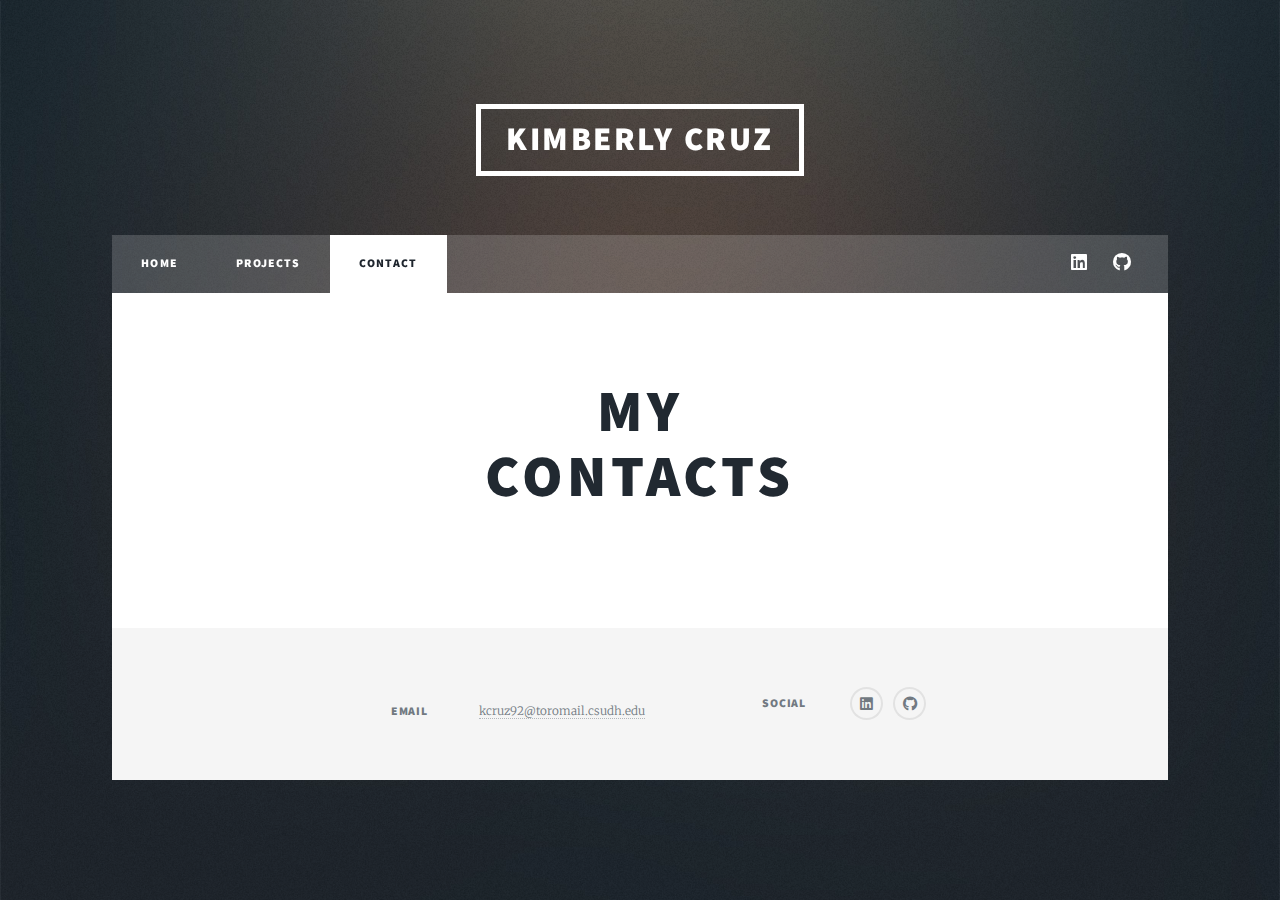
==== commit 7ea201fe: "Project update" ====
--- a/elements.html
+++ b/elements.html
@@ -30,10 +30,8 @@
 							<li class="active"><a href="elements.html">Contact</a></li>
 						</ul>
 						<ul class="icons">
-							<li><a href="#" class="icon brands fa-twitter"><span class="label">Twitter</span></a></li>
-							<li><a href="#" class="icon brands fa-facebook-f"><span class="label">Facebook</span></a></li>
-							<li><a href="#" class="icon brands fa-instagram"><span class="label">Instagram</span></a></li>
-							<li><a href="#" class="icon brands fa-github"><span class="label">GitHub</span></a></li>
+							<li><a href="https://www.linkedin.com/in/kimbcruz/" class="icon brands alt fa-linkedin"><span class="label">Linkedin</span></a></li>
+							<li><a href="https://github.com/KimbCruz" class="icon brands alt fa-github"><span class="label">GitHub</span></a></li>
 						</ul>
 					</nav>
 
@@ -52,37 +50,25 @@
 
 				<!-- Footer -->
 					<footer id="footer">
-						
 						<section class="split contact">
-							<section class="alt">
-								<h3>Address</h3>
-								<p>1234 Somewhere Road #87257<br />
-								Nashville, TN 00000-0000</p>
-							</section>
-							<section>
-								<h3>Phone</h3>
-								<p><a href="#">(000) 000-0000</a></p>
-							</section>
 							<section>
 								<h3>Email</h3>
-								<p><a href="#">info@untitled.tld</a></p>
+								<p><a href="mailto:kcruz92@toromail.csudh.edu">kcruz92@toromail.csudh.edu</a></p>
 							</section>
 							<section>
 								<h3>Social</h3>
 								<ul class="icons alt">
-									<li><a href="#" class="icon brands alt fa-twitter"><span class="label">Twitter</span></a></li>
-									<li><a href="#" class="icon brands alt fa-facebook-f"><span class="label">Facebook</span></a></li>
-									<li><a href="#" class="icon brands alt fa-instagram"><span class="label">Instagram</span></a></li>
-									<li><a href="#" class="icon brands alt fa-github"><span class="label">GitHub</span></a></li>
+									<li><a href="https://www.linkedin.com/in/kimbcruz/" class="icon brands alt fa-linkedin"><span class="label">Linkedin</span></a></li>
+									<li><a href="https://github.com/KimbCruz" class="icon brands alt fa-github"><span class="label">GitHub</span></a></li>
 								</ul>
 							</section>
 						</section>
 					</footer>
 
 				<!-- Copyright -->
-					<div id="copyright">
-						<ul><li>&copy; Untitled</li><li>Design: <a href="https://html5up.net">HTML5 UP</a></li></ul>
-					</div>
+				<div id="copyright">
+					<!--<ul><li>&copy; Untitled</li><li>Design: <a href="https://html5up.net">HTML5 UP</a></li></ul>-->
+				</div>
 
 			</div>
 
--- a/assets/css/main.css
+++ b/assets/css/main.css
@@ -4211,16 +4211,19 @@
 				display: -webkit-flex;
 				display: -ms-flex;
 				display: flex;
+				/*
 				-moz-flex-direction: column;
 				-webkit-flex-direction: column;
 				-ms-flex-direction: column;
 				flex-direction: column;
+				*/
 				padding: 0;
+				
 			}
 
 				#footer > section.split > section {
 					padding: 3rem 4rem 1rem 4rem ;
-					border-top: solid 2px #e2e2e2;
+					
 				}
 
 					#footer > section.split > section:first-child {
@@ -4237,11 +4240,11 @@
 					display: -webkit-flex;
 					display: -ms-flex;
 					display: flex;
-					-moz-align-items: center;
-					-webkit-align-items: center;
-					-ms-align-items: center;
+					-moz-align-items: right;
+					-webkit-align-items: right;
+					-ms-align-items: right;
 					align-items: center;
-					padding: 3.15rem 4rem;
+					padding: 3rem 4rem;
 				}
 
 					#footer > section.split.contact > section > * {
@@ -4272,11 +4275,11 @@
 					}
 
 					#footer > section.split.contact > section:first-child {
-						padding: 4rem 4rem 3rem 4rem;
+						padding: 4rem 4rem 3rem 19rem;
 					}
 
 					#footer > section.split.contact > section:last-child {
-						padding: 3rem 4rem 4rem 4rem;
+						padding: 4rem 10rem 4rem 4rem;
 					}
 
 					#footer > section.split.contact > section.alt {
